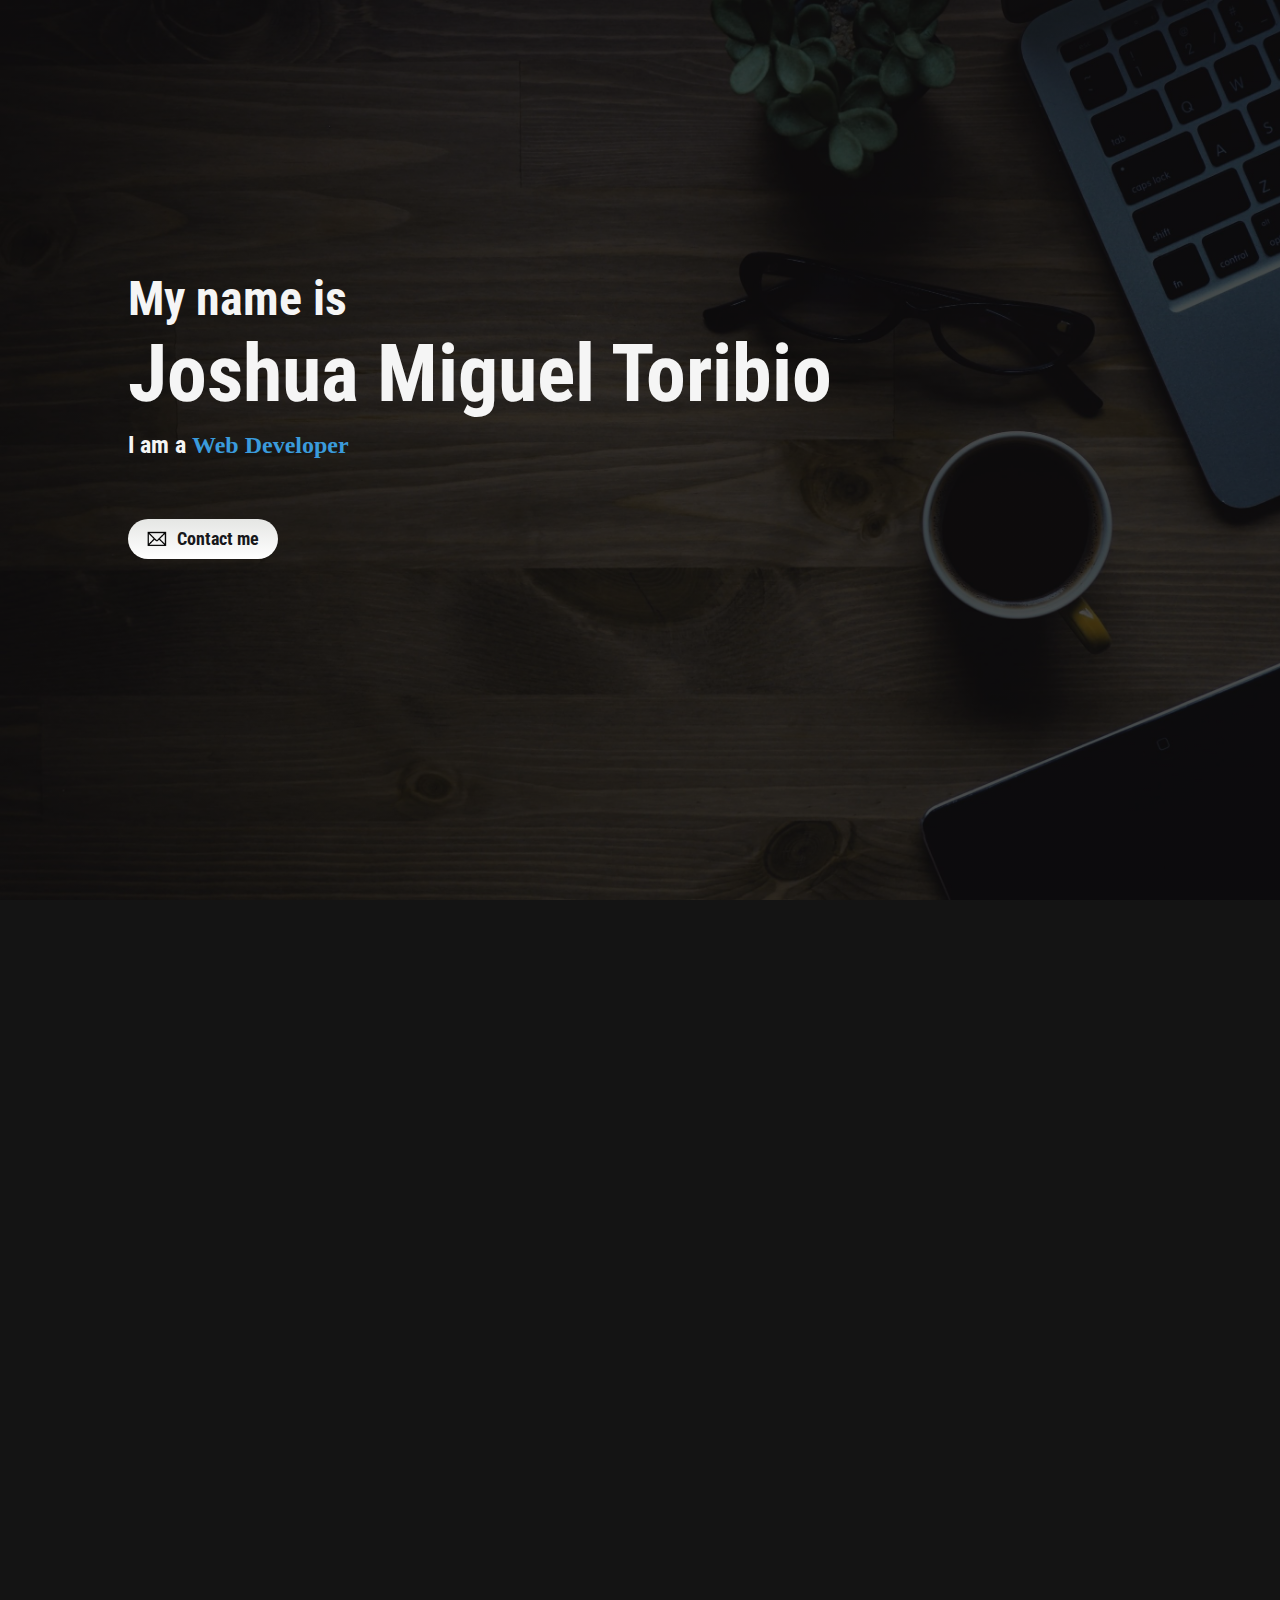
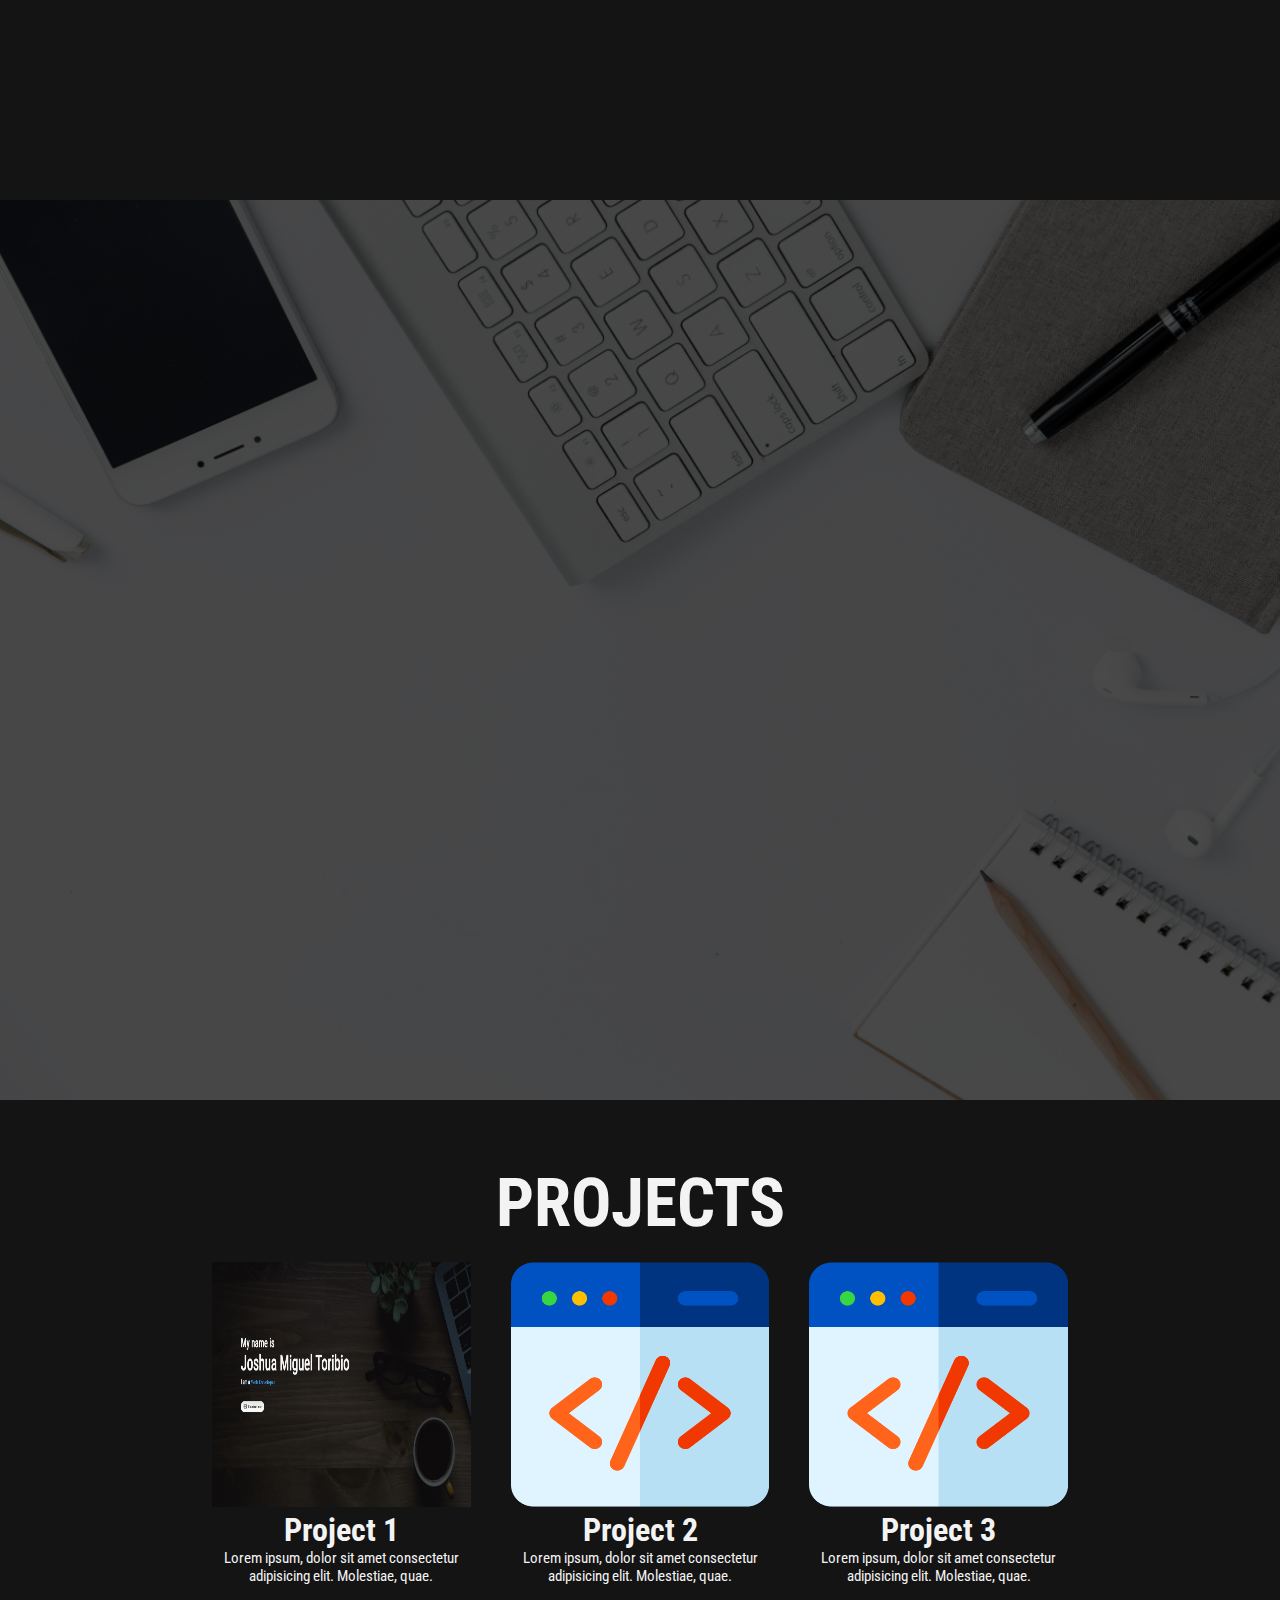
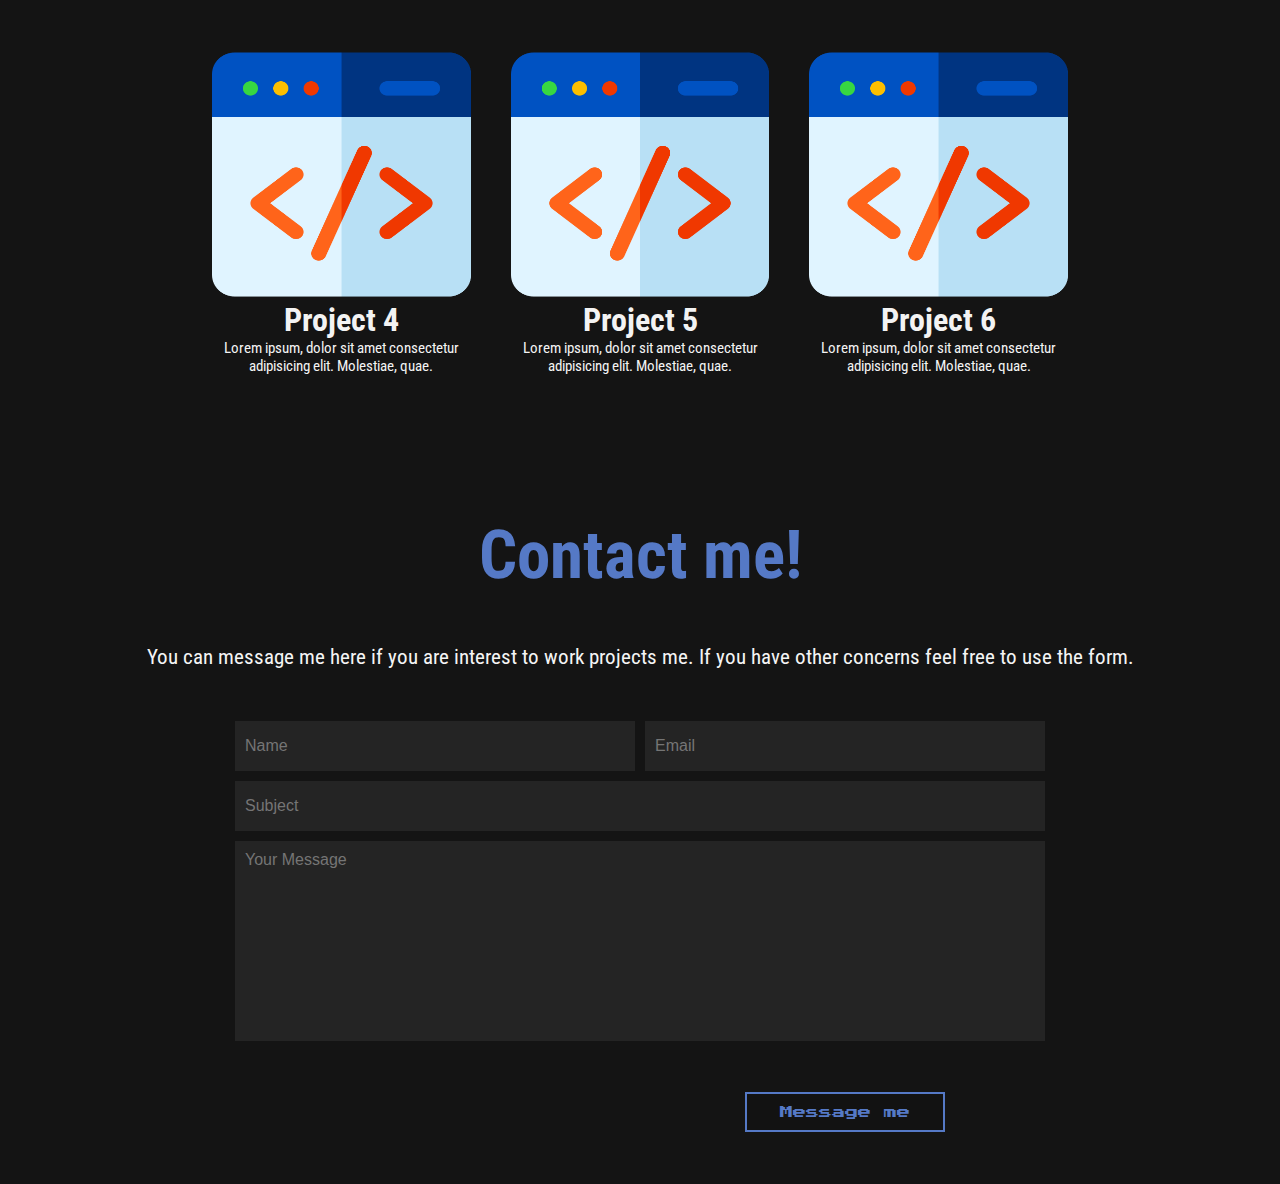
==== index.html @ 21dfd10d "Fix" ====
<!DOCTYPE html>
<html lang="en">
<head>
    <meta charset="UTF-8">
    <meta http-equiv="X-UA-Compatible" content="IE=edge">
    <meta name="viewport" content="width=device-width, initial-scale=1.0">
    <link rel="stylesheet" href="style.css">
    
</head>
<body>
    

    <div class="hero">
        <div id="name" class="name">
            <h2 id="name">My name is</h2>
            <h1>Joshua Miguel Toribio</h1>
            <p class="description"> I am a <span>Web Developer </span></p>
            <div onclick="move()" class="emailCon">
                <img class="emailLogo"src="/images/email-logo-png-1125.png" alt="email">
                <h3 onclick="">Contact me</h3>                
            </div>
        </div>
    
        
    </div>
    <div class="skills">
        <!--
            <div class="container">
                <div class="legend">
                    <div class="list">
                        <div class="Advance"></div>
                        <h1>Expert</h1>
                    </div>
                    <div class="list">
                        <div class="Intermediate"></div>
                        <h1>Intermediate</h1>
                    </div>
                    <div class="list">
                        <div class="Basic"></div>
                        <h1>Basic</h1>
                    </div>
                    <div class="list">
                        <div class="Entry"></div>
                        <h1>Entry</h1>
                    </div>
                </div>
        </div>
            --> 


                <h1 class="skill">Services & Technologies I use</h1>
                <div id="services" class="service">
                    <div class="service-hub">
                        <img class="services" src="/images/coding.png" alt="">
                        <h2>Web Development</h2>
                        <p>I am here to create design and construct functional websites for you</p>    
                    </div>
                    <div class="service-hub">
                        <img class="services" src="/images/coding (1).png" alt="">
                        <h2>Backend Development</h2>
                        <p>Lorem ipsum dolor sit amet, consectetur adipisicing elit. Ad, eius?
                        </p>
                    </div>
                    <div class="service-hub">
                        <img class="services" src="/images/web-development.png" alt="">
                        <h2>Frontend Development</h2>
                        <p>Lorem ipsum dolor sit amet, consectetur adipisicing elit. Ad, eius?
                        </p>
                    </div>
                    
                   
                    
                </div>
                    
                <div id="techs" class="techs">
                    <img id="img" class="html" src="/images/html-5.png" alt="">
                    <img id="img" class="css" src="/images/css-3.png" alt="">
                    <img id="img" class="js" src="/images/js.png" alt="">
                    <img id="img" class="node" src="/images/nodejs.png" alt="">
                    <img id="img" class="react" src="/images/react.png" alt="">
                    <img id="img" class="python" src="/images/python.png" alt="">
                    <img id="img" class="java" src="/images/java.png" alt="">
                </div>
        </div>
    </div>

   <!---- <div class="svg">
        <svg xmlns="http://www.w3.org/2000/svg" viewBox="0 0 1440 300">
            <path fill="#f3f3f3" fill-opacity="5" d="M0,64L80,64C160,64,320,64,480,74.7C640,85,800,107,960,117.3C1120,128,1280,128,1360,128L1440,128L1440,320L1360,320C1280,320,1120,320,960,320C800,320,640,320,480,320C320,320,160,320,80,320L0,320Z"></path>
        </svg> -->
    </div>
    
    <div class="about">
        <div class="container">
            <h1>About me</h1>
        <p>
            I'm a web developer with a passion for creating beautiful and functional websites. I'm currently working on my portfolio website. I'm looking for a job in the web development field.
            
                
        </p>
        <div class="sub-container">
            <img src="/images/273241157_686160079077895_9075650239046493357_n.jpg" alt="me">
            <div class="info">
                <h1>Web Developer / Programmer</h1>
            
                <ul class="list1">
                    <li>Birthday: November 13,2001</li>
                    <li>Phone: +639393251299</li>
                    <li>City: Lal-lo,Cagayan</li>
                    
                </ul>
                <ul class="list2">
                    <li>Age: 20</li>
                    <li>Degree: Computer Engineering(Ongoing)</li>
                    <li>Email: joshuamigueltoribio18@gmail.com</li>
                </ul>
            </div>
        </div>
    </div>
    </div>
<!--<div>
        <svg xmlns="http://www.w3.org/2000/svg" viewBox="0 0 1440 320"><path fill="#f3f3f3" fill-opacity="1" d="M0,128L120,138.7C240,149,480,171,720,165.3C960,160,1200,128,1320,112L1440,96L1440,0L1320,0C1200,0,960,0,720,0C480,0,240,0,120,0L0,0Z"></path></svg>
    </div> -->
    <div class="projects">
        <h1 class="proh1">PROJECTS</h1> 
        <div class="container">
            
            <div class="sub1">
                <div class="project">
                    <div class="pro1">
                        <div class="link">
                            <a href="#"><img src="/images/link.png" alt=""></a>
                            <img class="0" src="/images/open.png" alt="">
                        </div>
                        <img src="/images/Screenshot 2022-07-12 123803.png" alt="">
                        <h1>Project 1</h1>
                        <p>Lorem ipsum, dolor sit amet consectetur adipisicing elit. Molestiae, quae.</p>
                    </div>
                    
                </div>
                <div class="project">
                    <div class="pro1">
                        <div class="link">
                            <a href="#"><img src="/images/link.png" alt=""></a>
                            <img class="1" src="/images/open.png" alt="">
                        </div>
                        <img src="/images/web-development.png" alt="">
                        <h1>Project 2</h1>
                        <p>Lorem ipsum, dolor sit amet consectetur adipisicing elit. Molestiae, quae.</p>
                    </div>
                </div>
                <div class="project">
                    <div class="pro1">
                        <div class="link">
                            <a href="#"><img src="/images/link.png" alt=""></a>
                            <img class="2" src="/images/open.png" alt="">
                        </div>
                        <img src="/images/web-development.png" alt="">
                        <h1>Project 3</h1>
                        <p>Lorem ipsum, dolor sit amet consectetur adipisicing elit. Molestiae, quae.</p>
                    </div>

                </div>
            </div>
            <div class="sub2">
                <div class="project">
                    <div class="pro1">
                        <div class="link">
                            <a href="#"><img src="/images/link.png" alt=""></a>
                            <img class="3" src="/images/open.png" alt="">
                        </div>
                        <img src="/images/web-development.png" alt="">
                        <h1>Project 4</h1>
                        <p>Lorem ipsum, dolor sit amet consectetur adipisicing elit. Molestiae, quae.</p>
                    </div>
                </div>
                <div class="project">
                    <div class="pro1">
                        <div class="link">
                            <a href="#"><img src="/images/link.png" alt=""></a>
                            <img class="4" src="/images/open.png" alt="">
                        </div>
                        <img src="/images/web-development.png" alt="">
                        <h1>Project 5</h1>
                        <p>Lorem ipsum, dolor sit amet consectetur adipisicing elit. Molestiae, quae.</p>
                    </div>
                </div>
                <div class="project">
                    <div class="pro1">
                        <div class="link">
                            <a href="#"><img src="/images/link.png" alt=""></a>
                            <img class="5" src="/images/open.png" alt="">
                        </div>
                        <img src="/images/web-development.png" alt="">
                        <h1>Project 6</h1>
                        <p>Lorem ipsum, dolor sit amet consectetur adipisicing elit. Molestiae, quae.</p>
                    </div>
                </div>
            </div>
        </div> 
        
        
    </div> 
    <div id="contact" class="contact">
        
        <div class="contact-container">
            <h1>Contact me!</h1>
            <p>You can message me here if you are interest to work projects me. If you have other concerns feel free to use the form. </p>
            <form action="submit" class="form-container">
                <input type="text" placeholder="Name" id="name">
                <input type="email" placeholder="Email" id="email">
                <input type="text" placeholder="Subject" id="subject">
                <textarea type="text" placeholder="Your Message" id="message"></textarea>    
            </form>
            <button id="messageme">Message me</button>
            <img class="arrow" src="/images/up-arrow.png" alt="arrow">
        </div>
    </div> 
    <div class="overlay">
        <div class="content">
            <h1 class="titleoverlay">
                Test
            </h1>
            <p class="paraoverlay">
                Lorem ipsum dolor sit amet consectetur adipisicing elit. Aperiam totam nam dolores suscipit vero fuga nostrum quo. Iure qui earum perferendis voluptas distinctio nam numquam sed placeat sit laborum, laudantium omnis similique iusto quibusdam tempore maiores quasi neque fugiat. Magnam neque minima blanditiis aliquid dolores similique architecto laudantium facilis veniam!
            </p>
        </div>
        
    </div>
    <script src="script.js"></script>
    <script src="overlay.js"></script>

</body>
</html>
---- style.css ----
@import url('https://fonts.googleapis.com/css2?family=Libre+Baskerville&family=PT+Sans&family=Press+Start+2P&family=Raleway:ital,wght@1,900&family=Roboto+Condensed&family=Secular+One&display=swap');
* {
    padding: 0;
    margin: 0;
    box-sizing: border-box;
    font-family:'Poppins';
}
html {
    scroll-behavior: smooth;

}

body {
    background-color: #141414;
    transition: 1s ease;
    
}

.hero {
    color: whitesmoke;
    padding: 0 10%;
    width: 100%;
    height: 100vh;
    background: linear-gradient(rgba(0,0,0,0.7),rgba(0,0,0,0.7)), url(/images/279547.jpg);
    background-size: cover;
    animation: 2s name1;
}

.name {
    position: relative;
    top: 30%;
    animation: 5s name1;
    
}
.name h1 {
    font-size: 5rem;
    margin-bottom: 10px;
    font-weight: bold;
    font-family: 'Roboto Condensed', sans-serif;
    animation: none;
}
.name h2 {
    font-size: 3rem;
    font-family: 'Roboto Condensed', sans-serif;
}
.name p {
    font-weight: bold;
    margin-bottom: 60px;
    font-size: 1.5rem;
    font-family: 'Roboto Condensed', sans-serif;
}
span {
    color: linear-gradient(#3a9bdc,#5579c6);
    color: #3a9bdc;
   
}

.social{
    
    position: relative;
    top: 20%;
    right: 30%;
    width: 100px;
    height: 100px;
    background-color: #1c1c1c;
    border-radius: 1000px;
    cursor: pointer;
}
.social img {
    position: absolute;
    transform: translate(-50%,-50%);
    width: 100px;
    height: 100px;
}
.name h3 {
    border: none;
    font-family: 'Roboto Condensed', sans-serif;
    font-size: 1.1rem;
    background: none;
    color: #17181b;
    
}
.emailCon {
    border-radius: 20px;
    display: flex;
    justify-content: space-evenly;
    align-items: center;
    padding: 10px;
    width: 150px;
    background-image: linear-gradient(#E5E6E4, #FFFFFF);
    transition: all .5s ease;
    cursor: pointer;
    
}
.emailLogo {
    width: 20px;
    height: 20px;
}
.emailCon:hover{
    background-image: none;
    background-image: linear-gradient(#3a9bdc,#5579c6);
    color: #f5f5f5;
}
.emailCon:hover > h3{

    color: #f5f5f5;
}
/*.emailCon::after {
    content: "Copy";
    position: absolute;
    left: 28%;
    top: 78%;
    opacity: 0;
    transition: 500ms all;
}*/
.skills {
    padding: 0 10%;
    color: whitesmoke;
    width: 100%;
    height: 100vh;
    background-color: #141414;
    opacity: 1;
    transition: 500ms all;
    position: relative;
    overflow: hidden;
}



.skills .container {
    background-color: #17181b;
    width: 300px;
    height: 310px;
    box-shadow: 5px 5px 5px black;    
    font-family: 'Gill Sans', 'Gill Sans MT', Calibri, 'Trebuchet MS', sans-serif;
    display: flex;
    flex-direction: column;
    align-items: center;
    position: relative;
    opacity: 0;
    top: 5%;
    transition: 1.2s;

}
.legend {
    margin-top: 12px;
}
.list h1{
    font-family: Verdana, Geneva, Tahoma, sans-serif;
    margin-left: 20px;
    font-size: 1.5rem;
    margin: auto;
    margin-left: 10px;
}
.list {
    display: flex;
    flex-direction: row;
    margin-bottom: 40px;
}
/*
.list .Advance{
    
    width: 40px;
    height: 40px;
    border-radius: 50%;
    background-color: #86b049
}
.list .Intermediate{
    
    width: 40px;
    height: 40px;
    border-radius: 50%;
    background-color: #0583d2;
}
.list .Basic{
    
    width: 40px;
    height: 40px;
    border-radius: 50%;
    background-color: #ffc77d;
}
.list .Entry{
    
    width: 40px;
    height: 40px;
    border-radius: 50%;
    background-color: #999999;
}
*/
.service {
    margin-top: 5%;
    display: flex;
    justify-content: space-evenly;
    align-items: center;
}
.service-hub {
    display: flex;
    justify-content: space-between;
    align-items: center;
    flex-direction: column;
    margin: 0 3%;
    transform: scale(.5);
    transition: .5s all ease;
}
.service-hub p{
    text-align: center;
    font-family: 'Roboto Condensed', sans-serif;
    margin-bottom: 60px;
    font-size: 1.5rem;
}
.service-hub h2{
    text-align: center;
    font-family: 'Roboto Condensed', sans-serif;
    
}
.service img {
    margin-bottom: 20px;
    padding: 10px;
    width: 100px;
    height: 100px;
    border-radius: 10px;
    border: 3px#E5E6E4 solid;
    background-image: linear-gradient(#3a9bdc,#5579c6);
}
.skills .skill {
    margin-top: 5%;
    position: relative;
    opacity: 0;
    font-size: 4rem;
    font-family: 'Roboto Condensed', sans-serif;
    letter-spacing: .2cm;
    transition: 1s all ease;
}
.techs {
    margin-top: 5%;
    display: flex;
    align-items: center;
    justify-content: center;
    position: absolute;
    left: -50%;
    opacity: 0;
    transition: all 3s ease;

}
.techs img {
    width: 150px;
    height: 150px;
    padding: 10px;
    border: 3px solid whitesmoke;
    border-radius: 50%;
    margin: 20px;
    transform: rotate(0deg);
    transition: .5s ease all;
    transition: transform 2s ease ;
    background-color: #E5E6E4;
   
}

.techs img:hover {
    background-color: whitesmoke;
    border: 3px solid black;

}

/*.html {
    background-color: #0583d2;
}

.css {
    background-color: #ffc77d;
}
.js {
    background-color: #ffc77d;
}
.node {
    background-color: #999999;
}
.react {
    background-color: #999999;
}
.python {
    background-color: #ffc77d;
}
.java {
    background-color: #ffc77d;
}*/
.svg {
    width: 100%;
    transform: translateY(2%);
}

.about {
    position: relative;
    background: linear-gradient(rgba(0,0,0,0.7),rgba(0,0,0,0.7)), url(/images/pexels-pixabay-373076.jpg);
    background-size: cover;
    width: 100%;
    height: 100vh;
    color: black;
    display: flex;
    align-items: center;
    justify-content: center;
    padding: 0 10%;
}
.about img {
    width: 250px;
    height: 250px;
}
.about .container {
    color: white;
    position: absolute;
    display: flex;
    align-items: center;
    flex-direction: column;
    width: 1500px;
    height: 600px;
    font-size: 25px;
    padding: 30px;
    padding-top: 60px;
    opacity: 0;
    /*box-shadow:
        2.2px 2.3px 2.2px rgba(0, 0, 0, 0.053),
        5.2px 5.5px 5.3px rgba(0, 0, 0, 0.077),
        9.8px 10.4px 10px rgba(0, 0, 0, 0.095),
        17.4px 18.5px 17.9px rgba(0, 0, 0, 0.113),
        32.6px 34.7px 33.4px rgba(0, 0, 0, 0.137),
        78px 83px 80px rgba(0, 0, 0, 0.19);*/
    transition: 2s all ease-in-out;
}
.about .sub-container {
    width: 100%;
    margin-top: 30px;
    display: flex;
    align-items: center;
    justify-content: space-evenly;
}
.info {
    margin-left: 5%;
    display: grid;
    grid-template-columns: 300px 350px;
    row-gap: 25px;
    grid-template-areas: 
        "header header"
        "header1 header1"
        "content content1"
        ;
}
.about .container h1 {
    font-family: 'Roboto Condensed', sans-serif;
    color: #5579c6;
}
.about .container p {
    font-family: 'Roboto Condensed', sans-serif;
    font-size: 1.3rem;
    margin: 20px;
    text-align: center;
    font-weight: bold;
}
.info h1 {
    grid-area: header;
    font-size: 1.2em;
    color: #5579c6;
    font-family: 'Roboto Condensed', sans-serif;
}
.info p {
    grid-area: header1;
    font-family: 'Roboto Condensed', sans-serif;
    margin: 20px 0;
    
    font-weight: bold;
}

.info .list1 {
    
    grid-area: content;
    font-family: 'Roboto Condensed', sans-serif;

}
.info .list2 {
    grid-area: content1;    
    
}
.info .list1, .list2 li{
    list-style-type: none;
    font-size: 1.2rem;

    
}
.info .list1 li{
    font-weight: bold;
    margin: 30px 0;
    font-family: 'Roboto Condensed', sans-serif;
}
.info .list2 li{
    font-weight: bold;
    font-size: 1.2rem;
    margin: 30px 0;
    width:max-content;
    font-family: 'Roboto Condensed', sans-serif;
}


.projects {
    width: 100%;
    height: 100vh;
    display: flex;
    align-items: center;
    justify-content: space-evenly;
    flex-direction: column;
    color: #f3f3f3;
    padding-top: 5%;
    
}

.projects .container {

    display: flex;
    align-items: center;
    justify-content: space-evenly;
    flex-direction: column;
    width: 70%;
}
.projects .container .sub1, .sub2{
    width: 100%;
    display: flex;
    align-items: center;
    justify-content: space-evenly;
    flex-direction: row;
}

.projects .container img {
    width: 100%;
    height: 70%;
}
.projects .container .link img {
    width: 30px;
    height: 30px;
}
.link {
    width: 100%;
    position: absolute;
    z-index: 2;
    top: 0;
    left: 0;
    display: none;
    align-items: center;
    justify-content: space-evenly;
    background-color: rgba(255, 255, 255,.7);
    height: 70%;
    
}

.projects .link img {
    cursor: pointer;
}
.pro1:hover > .link{
    display: flex;
}

.projects .container .project {
    display: flex;
    align-items: center;
    flex-direction: column;
    margin: 20px 20px;
    /*border: 1px solid white;*/
    position: relative;
}


.projects h1, .projects p {
    font-family: 'Roboto Condensed', sans-serif;
    text-align: center;
}
.proh1 {
    font-size: 4.2rem;
}
.projects .link h1 {
    font-size: 2.1rem;
}
.project {
    width: 300px;
    height: 350px;
} 
.projects p {
    font-size: 15px;
}
.pro1 {
    position: absolute;
    width: 100%;
    height: 100%;
    transition: all .5s;
    border-radius: 25px;

}
.pro1:hover {
    transform: scale(1.1);
    background-image: linear-gradient(rgba(255,255,255,.1), rgba(255,255,255,.1));
    
}

.overlay {
    width: 100%;
    height: 100%;
    display: none;
    position: fixed;
    top: 0;
    left: 0;
    align-items: center;
    justify-content: center;
    background-image: linear-gradient(rgba(0,0,0,.8), rgba(0,0,0,.8));
    transition: all 1s ease;
    opacity: 0;
}
.overlay .content {
    
    padding: 30px;
    display: flex;
    align-items: center;
    flex-direction: column;
    width: 35%;
    height: 70%;
    background: #E5E6E4;
    font-size: large;
    border-radius: 30px;
    transform: scale(.01);
    transition: 1s all;
}
.overlay .content {
    text-align: justify;
    line-height: 25pt;
}
.overlay .content h1{
    font-family: 'Roboto Condensed', sans-serif;
    margin-bottom: 5%;
}
.overlay .content p{
    font-family: 'Roboto Condensed', sans-serif;
}
.contact {
    width: 100%;
    height: 80vh;
    position: relative;
}

.form-container {
    display: grid;
    grid-template-columns: 400px 400px;
    grid-template-rows: 50px 50px;
    column-gap: 10px;
    row-gap: 10px;
    grid-template-areas: 
        "name email"
        "subject subject"
        "message message"
        ;
}
.contact-container {
    display: flex;
    flex-direction: column;
    align-items: center;
    justify-content: space-evenly;
    height: 100%;
    color: #1c1c1c;
    color: #f5f5f5;
    font-family: 'Roboto Condensed', sans-serif;
    margin-top: 5%;
}
.contact h1, .contact p{
    font-family: 'Roboto Condensed', sans-serif;
}

.contact h1{
    font-size: 4.2rem;
    color: #5579c6;
    font-weight: bold;
}
.contact p{
    font-size: 1.3rem;
}

.contact #name {
    grid-area: name;
    border: none;
    outline:none;
    padding: 10px;
    color: #FFFFFF;
    background-color: #242424;
    font-family: Arial, Helvetica, sans-serif;
    font-size: 1rem;
}

#email {
    grid-area: email;
    border: none;
    outline:none;
    padding: 10px;
    color: #FFFFFF;
    background-color: #242424;
    font-family: Arial, Helvetica, sans-serif;
    font-size: 1rem;
}
#subject {
    grid-area: subject;
    border: none;
    outline:none;
    padding: 10px;
    color: #FFFFFF;
    background-color: #242424;
    font-family: Arial, Helvetica, sans-serif;
    font-size: 1rem;
}

#message {
    grid-area: message;
    resize: none;
    height: 200px;
    border: none;
    outline:none;
    padding: 10px;
    color: #FFFFFF;
    background-color: #242424;
    font-family: Arial, Helvetica, sans-serif;
    font-size: 1rem;
}
#messageme {
    color: white;
    width: 200px;
    height: 40px;
    font-family: Arial, Helvetica, sans-serif;
    color: #5579c6;
    border: 2px solid#5579c6;
    font-family: 'Press Start 2P', cursive;
    margin-left: 32%;
    cursor: pointer;
    transition: .5s ease;
    background: linear-gradient(rgba(0,0,0,.1), rgba(0,0,0,.1));
}

#messageme:hover {
    transform: scale(1.1);
}
.arrow {
    width: 50px;
    height: 50px;
    position: absolute;
    bottom: 5%;
    right: 5%;
    opacity: 0;
    transition: 2s all ease;
    cursor: pointer;
}
@keyframes Intro {
    from {
        left: -10%;
        opacity: 0;
    }
    to {
        left: 0;
        opacity: 1;
    }
}
@keyframes Intro2 {
    from {
        right: 0%;
        opacity: 0;
    }
    to {
        right: 10%;
        opacity: 1;
    }
}

@keyframes Intro3 {
    from {
        clip-path: polygon(47% 53%, 47% 53%, 47% 53%, 47% 52%, 46% 52%, 47% 52%);
    }
    to {
        clip-path: polygon(0 0, 45% 0, 100% 0, 100% 100%, 47% 100%, 0 100%);
    }
    
}

@keyframes rotate {
    0% {
        transform: rotate(90deg);
    }
    25% {
        transform: rotate(180deg);
    }
    50% {
        transform: rotate(270deg);
    }
    100% {
        transform: rotate(360deg);
    }
}

@keyframes name1 {
    from {
        opacity: 0.5;
        clip-path: polygon(0 0, 0 0, 0 100%, 0% 100%);
    }
    to {
        opacity: 1  ;
        clip-path: polygon(0 0, 100% 0, 100% 100%, 0 100%);
    }
}
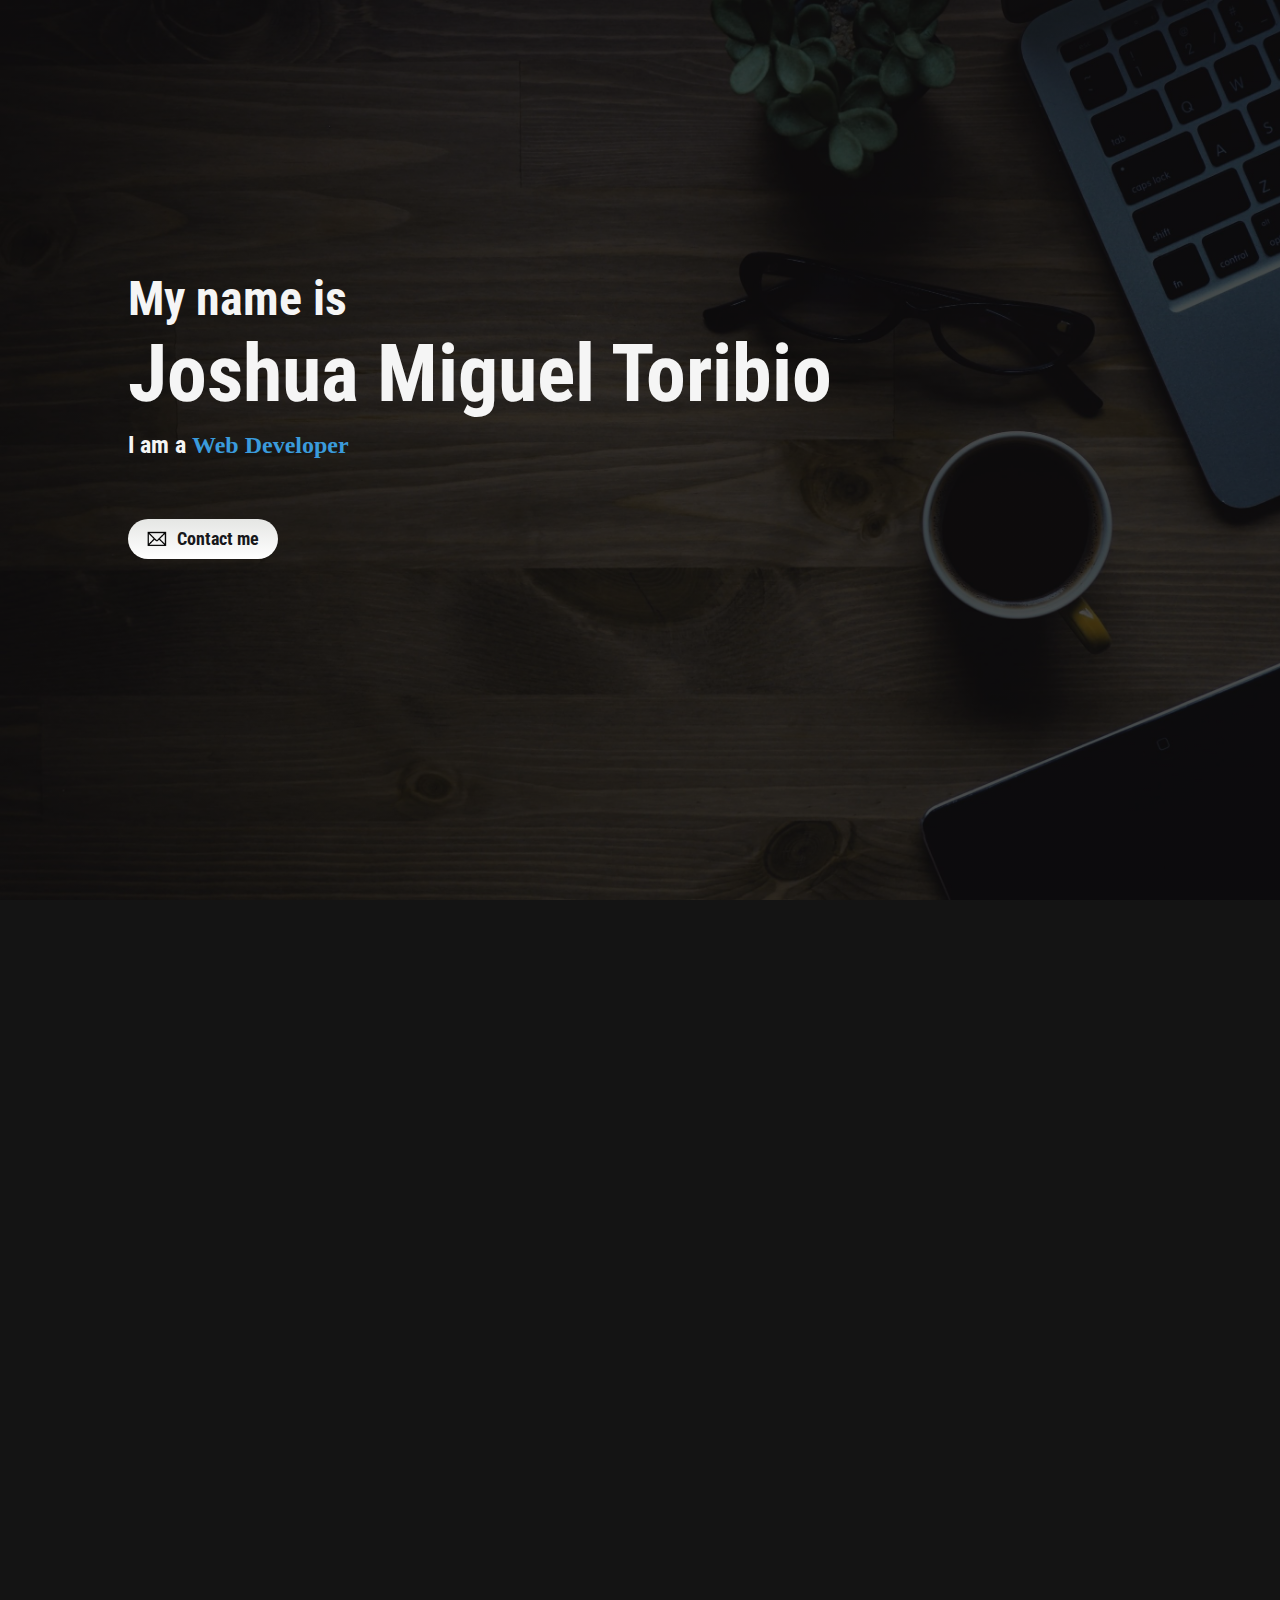
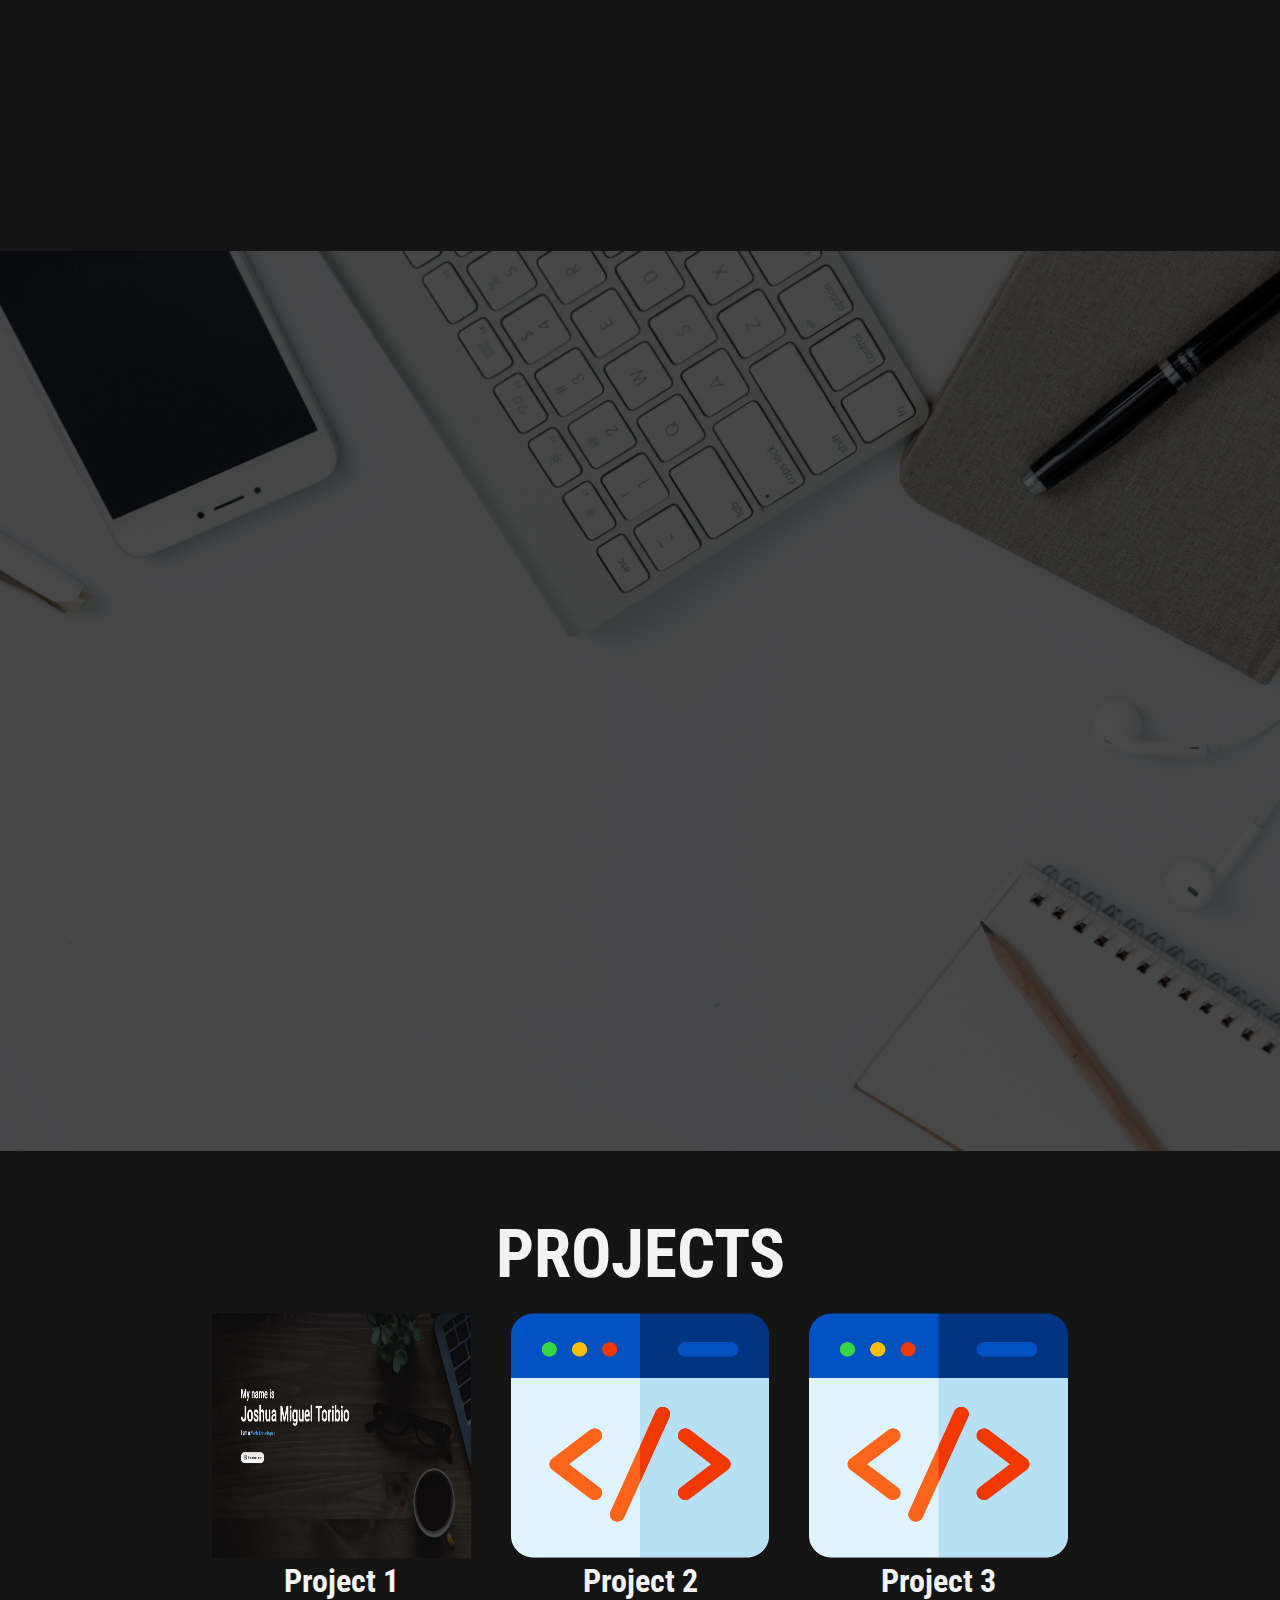
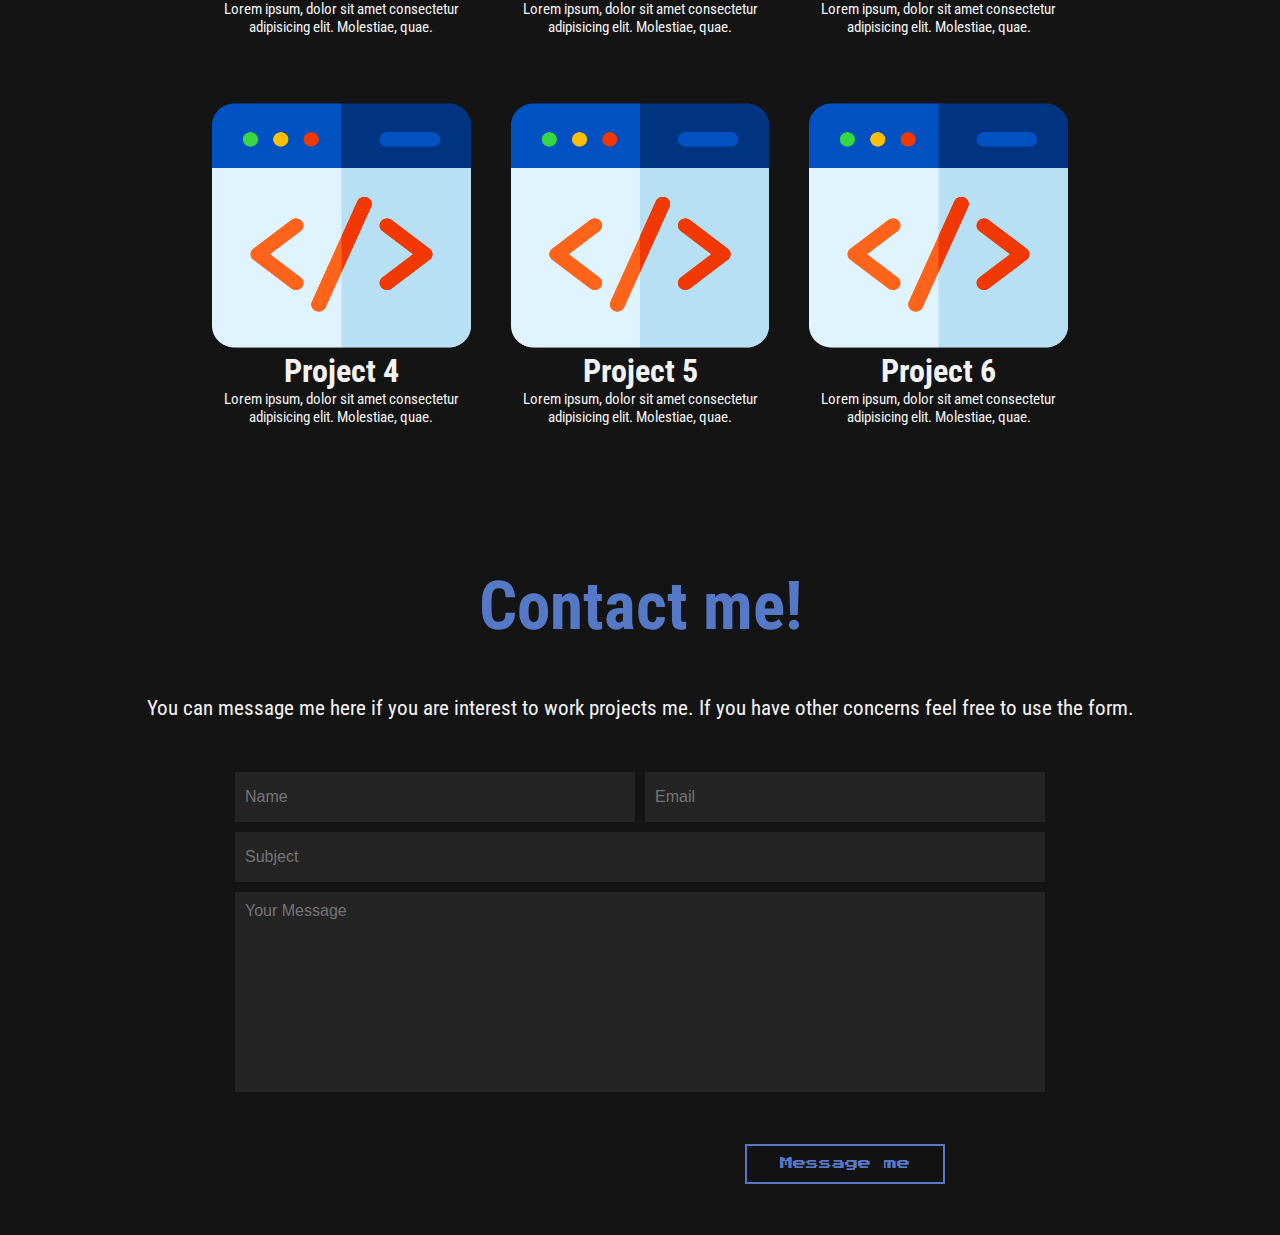
==== commit 70911ae2: "updated" ====
--- a/index.html
+++ b/index.html
@@ -5,6 +5,7 @@
     <meta http-equiv="X-UA-Compatible" content="IE=edge">
     <meta name="viewport" content="width=device-width, initial-scale=1.0">
     <link rel="stylesheet" href="style.css">
+    <link rel="stylesheet" href="responsiv.css">
     
 </head>
 <body>
@@ -24,30 +25,6 @@
         
     </div>
     <div class="skills">
-        <!--
-            <div class="container">
-                <div class="legend">
-                    <div class="list">
-                        <div class="Advance"></div>
-                        <h1>Expert</h1>
-                    </div>
-                    <div class="list">
-                        <div class="Intermediate"></div>
-                        <h1>Intermediate</h1>
-                    </div>
-                    <div class="list">
-                        <div class="Basic"></div>
-                        <h1>Basic</h1>
-                    </div>
-                    <div class="list">
-                        <div class="Entry"></div>
-                        <h1>Entry</h1>
-                    </div>
-                </div>
-        </div>
-            --> 
-
-
                 <h1 class="skill">Services & Technologies I use</h1>
                 <div id="services" class="service">
                     <div class="service-hub">
--- a/style.css
+++ b/style.css
@@ -7,6 +7,7 @@
 }
 html {
     scroll-behavior: smooth;
+    overflow-x: hidden;
 
 }
 
@@ -122,7 +123,7 @@
     opacity: 1;
     transition: 500ms all;
     position: relative;
-    overflow: hidden;
+    
 }
 
 
@@ -157,36 +158,7 @@
     flex-direction: row;
     margin-bottom: 40px;
 }
-/*
-.list .Advance{
-    
-    width: 40px;
-    height: 40px;
-    border-radius: 50%;
-    background-color: #86b049
-}
-.list .Intermediate{
-    
-    width: 40px;
-    height: 40px;
-    border-radius: 50%;
-    background-color: #0583d2;
-}
-.list .Basic{
-    
-    width: 40px;
-    height: 40px;
-    border-radius: 50%;
-    background-color: #ffc77d;
-}
-.list .Entry{
-    
-    width: 40px;
-    height: 40px;
-    border-radius: 50%;
-    background-color: #999999;
-}
-*/
+
 .service {
     margin-top: 5%;
     display: flex;
@@ -237,7 +209,7 @@
     align-items: center;
     justify-content: center;
     position: absolute;
-    left: -50%;
+
     opacity: 0;
     transition: all 3s ease;
 
@@ -253,7 +225,7 @@
     transition: .5s ease all;
     transition: transform 2s ease ;
     background-color: #E5E6E4;
-   
+    transition: 1s all ease;
 }
 
 .techs img:hover {
@@ -262,28 +234,6 @@
 
 }
 
-/*.html {
-    background-color: #0583d2;
-}
-
-.css {
-    background-color: #ffc77d;
-}
-.js {
-    background-color: #ffc77d;
-}
-.node {
-    background-color: #999999;
-}
-.react {
-    background-color: #999999;
-}
-.python {
-    background-color: #ffc77d;
-}
-.java {
-    background-color: #ffc77d;
-}*/
 .svg {
     width: 100%;
     transform: translateY(2%);
@@ -703,4 +653,7 @@
         opacity: 1  ;
         clip-path: polygon(0 0, 100% 0, 100% 100%, 0 100%);
     }
-}+}
+
+
+
--- a/responsiv.css
+++ b/responsiv.css
@@ -0,0 +1,54 @@
+@media screen and (max-width: 600px) {
+    .name h1 {
+        font-size: 2.5rem;
+    }
+    .name h2 {
+        font-size: 2.2rem;
+    }
+    .name p {
+        font-size: 1.3rem;
+    }
+
+    .emailCon {
+        border-radius: 10px;
+        width: 120px;        
+    }
+    .emailCon h3{
+       font-size: .9rem;
+    }
+    .skills .skill {
+        font-size: 1rem;
+        margin-left: -20%;
+        margin-top: 10%;
+    }
+    .service-hub {
+        margin-top: 10%;
+        transform: scale(.1);
+
+    }
+    .service-hub p{
+        font-size: 1.1rem;
+    }
+    .service-hub h2{
+        font-size: 1.5rem;
+        
+    }
+    .techs img {
+        width: 110px;
+        height: 110px;
+    }
+    .techs {
+        margin-top: 5%;
+        display: grid;
+        grid-template-columns: 115px 115px;
+        row-gap: 5px;
+        column-gap: 5px;
+        grid-template-rows: 115px 115px;
+        margin-left: 6%;
+        margin-top: 0;
+
+    
+    }
+
+
+}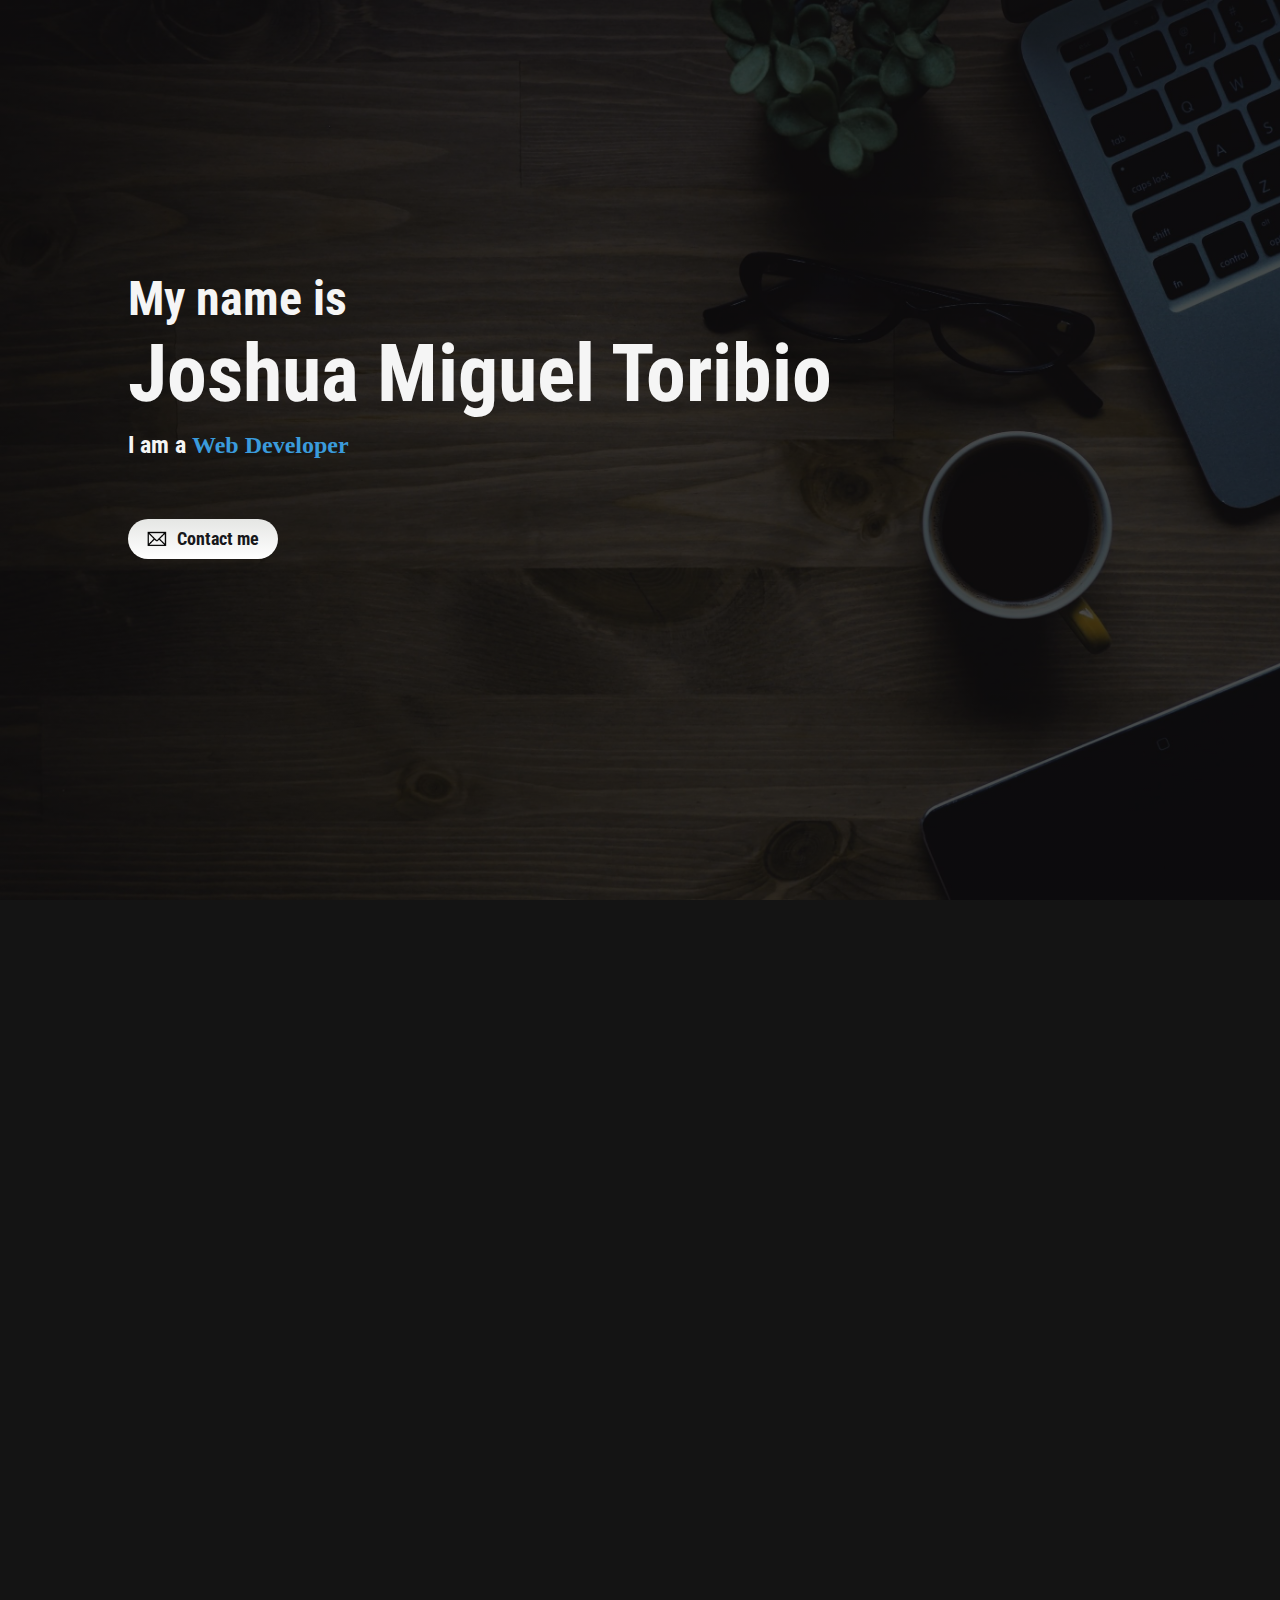
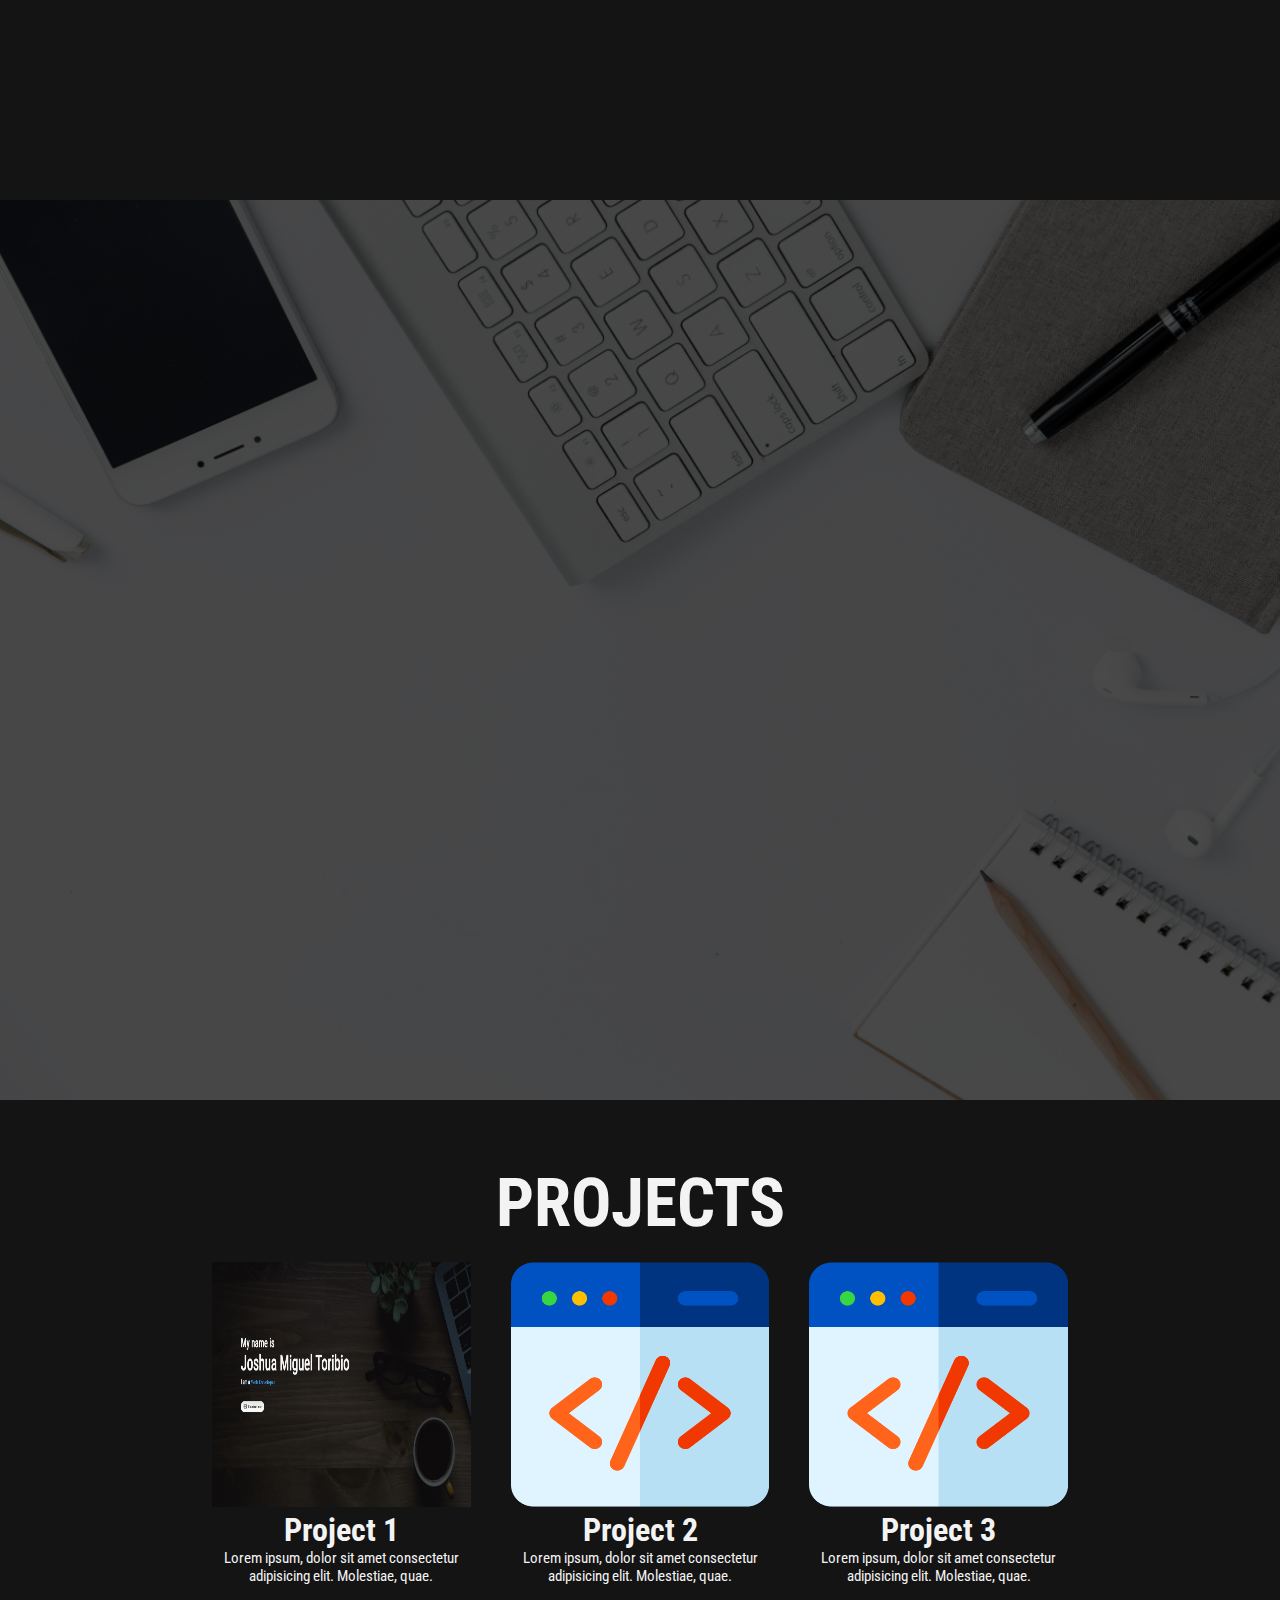
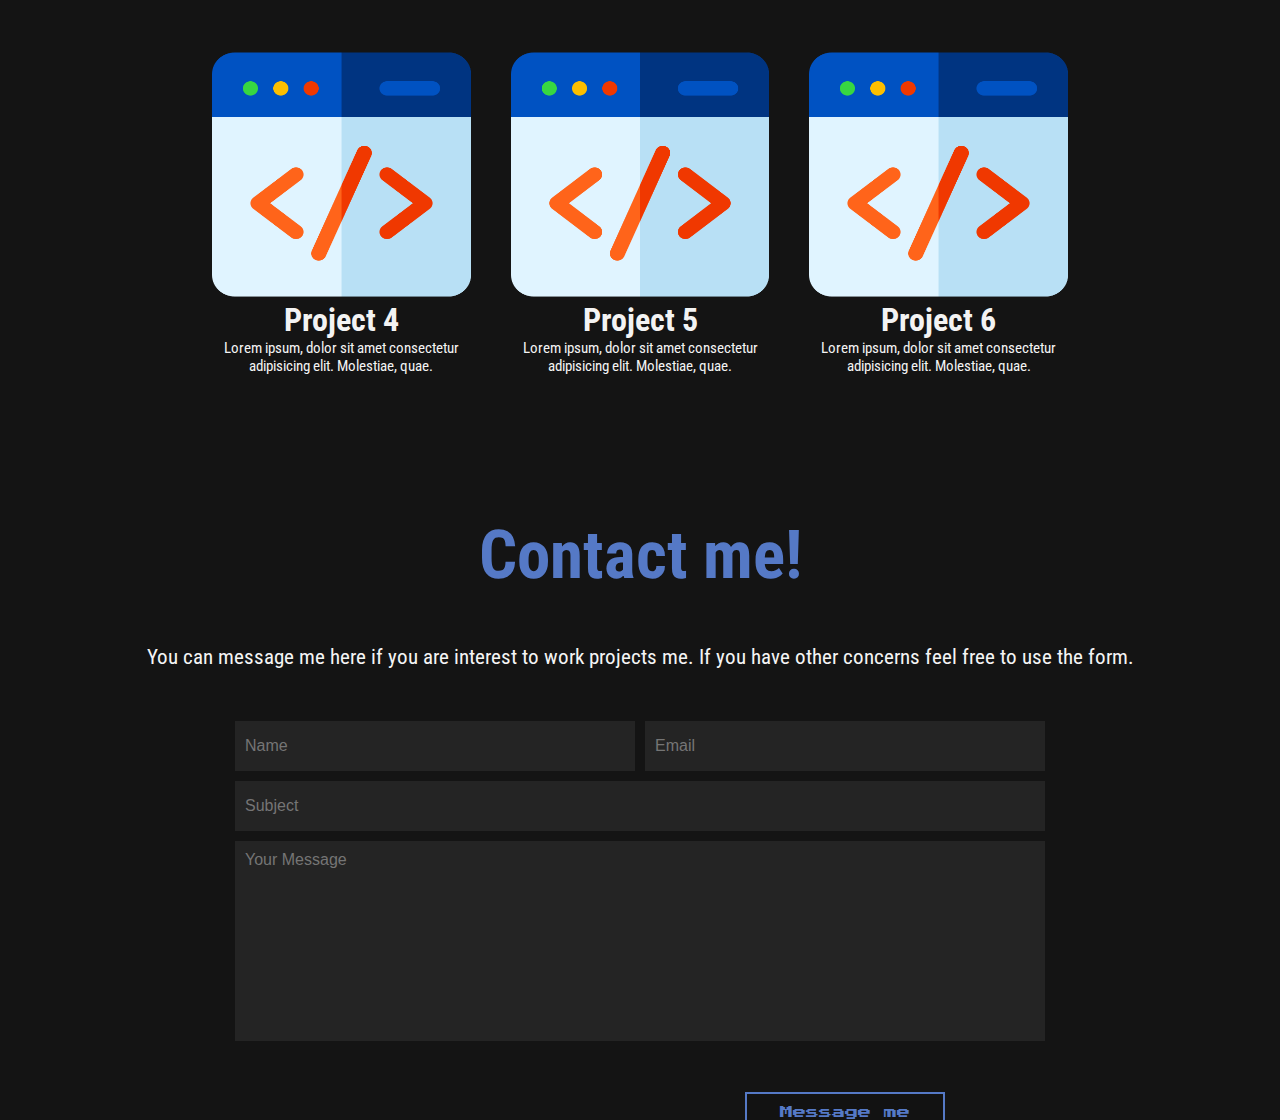
==== commit 8fbbe081: "Change dir of images" ====
--- a/index.html
+++ b/index.html
@@ -17,7 +17,7 @@
             <h1>Joshua Miguel Toribio</h1>
             <p class="description"> I am a <span>Web Developer </span></p>
             <div onclick="move()" class="emailCon">
-                <img class="emailLogo"src="/images/email-logo-png-1125.png" alt="email">
+                <img class="emailLogo"src="email-logo-png-1125.png" alt="email">
                 <h3 onclick="">Contact me</h3>                
             </div>
         </div>
@@ -28,18 +28,18 @@
                 <h1 class="skill">Services & Technologies I use</h1>
                 <div id="services" class="service">
                     <div class="service-hub">
-                        <img class="services" src="/images/coding.png" alt="">
+                        <img class="services" src="coding.png" alt="">
                         <h2>Web Development</h2>
                         <p>I am here to create design and construct functional websites for you</p>    
                     </div>
                     <div class="service-hub">
-                        <img class="services" src="/images/coding (1).png" alt="">
+                        <img class="services" src="coding (1).png" alt="">
                         <h2>Backend Development</h2>
                         <p>Lorem ipsum dolor sit amet, consectetur adipisicing elit. Ad, eius?
                         </p>
                     </div>
                     <div class="service-hub">
-                        <img class="services" src="/images/web-development.png" alt="">
+                        <img class="services" src="web-development.png" alt="">
                         <h2>Frontend Development</h2>
                         <p>Lorem ipsum dolor sit amet, consectetur adipisicing elit. Ad, eius?
                         </p>
@@ -50,13 +50,13 @@
                 </div>
                     
                 <div id="techs" class="techs">
-                    <img id="img" class="html" src="/images/html-5.png" alt="">
-                    <img id="img" class="css" src="/images/css-3.png" alt="">
-                    <img id="img" class="js" src="/images/js.png" alt="">
-                    <img id="img" class="node" src="/images/nodejs.png" alt="">
-                    <img id="img" class="react" src="/images/react.png" alt="">
-                    <img id="img" class="python" src="/images/python.png" alt="">
-                    <img id="img" class="java" src="/images/java.png" alt="">
+                    <img id="img" class="html" src="html-5.png" alt="">
+                    <img id="img" class="css" src="css-3.png" alt="">
+                    <img id="img" class="js" src="js.png" alt="">
+                    <img id="img" class="node" src="nodejs.png" alt="">
+                    <img id="img" class="react" src="react.png" alt="">
+                    <img id="img" class="python" src="python.png" alt="">
+                    <img id="img" class="java" src="java.png" alt="">
                 </div>
         </div>
     </div>
@@ -76,7 +76,7 @@
                 
         </p>
         <div class="sub-container">
-            <img src="/images/273241157_686160079077895_9075650239046493357_n.jpg" alt="me">
+            <img src="273241157_686160079077895_9075650239046493357_n.jpg" alt="me">
             <div class="info">
                 <h1>Web Developer / Programmer</h1>
             
@@ -106,10 +106,10 @@
                 <div class="project">
                     <div class="pro1">
                         <div class="link">
-                            <a href="#"><img src="/images/link.png" alt=""></a>
-                            <img class="0" src="/images/open.png" alt="">
-                        </div>
-                        <img src="/images/Screenshot 2022-07-12 123803.png" alt="">
+                            <a href="#"><img src="link.png" alt=""></a>
+                            <img class="0" src="open.png" alt="">
+                        </div>
+                        <img src="Screenshot 2022-07-12 123803.png" alt="">
                         <h1>Project 1</h1>
                         <p>Lorem ipsum, dolor sit amet consectetur adipisicing elit. Molestiae, quae.</p>
                     </div>
@@ -118,10 +118,10 @@
                 <div class="project">
                     <div class="pro1">
                         <div class="link">
-                            <a href="#"><img src="/images/link.png" alt=""></a>
-                            <img class="1" src="/images/open.png" alt="">
-                        </div>
-                        <img src="/images/web-development.png" alt="">
+                            <a href="#"><img src="link.png" alt=""></a>
+                            <img class="1" src="open.png" alt="">
+                        </div>
+                        <img src="web-development.png" alt="">
                         <h1>Project 2</h1>
                         <p>Lorem ipsum, dolor sit amet consectetur adipisicing elit. Molestiae, quae.</p>
                     </div>
@@ -129,10 +129,10 @@
                 <div class="project">
                     <div class="pro1">
                         <div class="link">
-                            <a href="#"><img src="/images/link.png" alt=""></a>
-                            <img class="2" src="/images/open.png" alt="">
-                        </div>
-                        <img src="/images/web-development.png" alt="">
+                            <a href="#"><img src="link.png" alt=""></a>
+                            <img class="2" src="open.png" alt="">
+                        </div>
+                        <img src="web-development.png" alt="">
                         <h1>Project 3</h1>
                         <p>Lorem ipsum, dolor sit amet consectetur adipisicing elit. Molestiae, quae.</p>
                     </div>
@@ -143,10 +143,10 @@
                 <div class="project">
                     <div class="pro1">
                         <div class="link">
-                            <a href="#"><img src="/images/link.png" alt=""></a>
-                            <img class="3" src="/images/open.png" alt="">
-                        </div>
-                        <img src="/images/web-development.png" alt="">
+                            <a href="#"><img src="link.png" alt=""></a>
+                            <img class="3" src="open.png" alt="">
+                        </div>
+                        <img src="web-development.png" alt="">
                         <h1>Project 4</h1>
                         <p>Lorem ipsum, dolor sit amet consectetur adipisicing elit. Molestiae, quae.</p>
                     </div>
@@ -154,10 +154,10 @@
                 <div class="project">
                     <div class="pro1">
                         <div class="link">
-                            <a href="#"><img src="/images/link.png" alt=""></a>
-                            <img class="4" src="/images/open.png" alt="">
-                        </div>
-                        <img src="/images/web-development.png" alt="">
+                            <a href="#"><img src="link.png" alt=""></a>
+                            <img class="4" src="open.png" alt="">
+                        </div>
+                        <img src="web-development.png" alt="">
                         <h1>Project 5</h1>
                         <p>Lorem ipsum, dolor sit amet consectetur adipisicing elit. Molestiae, quae.</p>
                     </div>
@@ -165,10 +165,10 @@
                 <div class="project">
                     <div class="pro1">
                         <div class="link">
-                            <a href="#"><img src="/images/link.png" alt=""></a>
-                            <img class="5" src="/images/open.png" alt="">
-                        </div>
-                        <img src="/images/web-development.png" alt="">
+                            <a href="#"><img src="link.png" alt=""></a>
+                            <img class="5" src="open.png" alt="">
+                        </div>
+                        <img src="web-development.png" alt="">
                         <h1>Project 6</h1>
                         <p>Lorem ipsum, dolor sit amet consectetur adipisicing elit. Molestiae, quae.</p>
                     </div>
@@ -190,7 +190,7 @@
                 <textarea type="text" placeholder="Your Message" id="message"></textarea>    
             </form>
             <button id="messageme">Message me</button>
-            <img class="arrow" src="/images/up-arrow.png" alt="arrow">
+            <img class="arrow" src="up-arrow.png" alt="arrow">
         </div>
     </div> 
     <div class="overlay">
--- a/style.css
+++ b/style.css
@@ -1,13 +1,15 @@
 @import url('https://fonts.googleapis.com/css2?family=Libre+Baskerville&family=PT+Sans&family=Press+Start+2P&family=Raleway:ital,wght@1,900&family=Roboto+Condensed&family=Secular+One&display=swap');
+
 * {
     padding: 0;
     margin: 0;
     box-sizing: border-box;
     font-family:'Poppins';
+    
 }
 html {
     scroll-behavior: smooth;
-    overflow-x: hidden;
+
 
 }
 
@@ -22,7 +24,7 @@
     padding: 0 10%;
     width: 100%;
     height: 100vh;
-    background: linear-gradient(rgba(0,0,0,0.7),rgba(0,0,0,0.7)), url(/images/279547.jpg);
+    background: linear-gradient(rgba(0,0,0,0.7),rgba(0,0,0,0.7)), url(279547.jpg);
     background-size: cover;
     animation: 2s name1;
 }
@@ -32,6 +34,7 @@
     top: 30%;
     animation: 5s name1;
     
+    
 }
 .name h1 {
     font-size: 5rem;
@@ -39,12 +42,15 @@
     font-weight: bold;
     font-family: 'Roboto Condensed', sans-serif;
     animation: none;
+    transition: 1s ease all;
 }
 .name h2 {
     font-size: 3rem;
+    transition: 1s ease all;
     font-family: 'Roboto Condensed', sans-serif;
 }
 .name p {
+    transition: 1s ease all;
     font-weight: bold;
     margin-bottom: 60px;
     font-size: 1.5rem;
@@ -56,17 +62,6 @@
    
 }
 
-.social{
-    
-    position: relative;
-    top: 20%;
-    right: 30%;
-    width: 100px;
-    height: 100px;
-    background-color: #1c1c1c;
-    border-radius: 1000px;
-    cursor: pointer;
-}
 .social img {
     position: absolute;
     transform: translate(-50%,-50%);
@@ -123,6 +118,7 @@
     opacity: 1;
     transition: 500ms all;
     position: relative;
+    overflow: hidden;
     
 }
 
@@ -209,10 +205,9 @@
     align-items: center;
     justify-content: center;
     position: absolute;
-
     opacity: 0;
     transition: all 3s ease;
-
+    left: 15%;
 }
 .techs img {
     width: 150px;
@@ -241,7 +236,7 @@
 
 .about {
     position: relative;
-    background: linear-gradient(rgba(0,0,0,0.7),rgba(0,0,0,0.7)), url(/images/pexels-pixabay-373076.jpg);
+    background: linear-gradient(rgba(0,0,0,0.7),rgba(0,0,0,0.7)), url(pexels-pixabay-373076.jpg);
     background-size: cover;
     width: 100%;
     height: 100vh;
@@ -250,6 +245,7 @@
     align-items: center;
     justify-content: center;
     padding: 0 10%;
+    overflow: hidden;
 }
 .about img {
     width: 250px;
@@ -358,6 +354,7 @@
     flex-direction: column;
     color: #f3f3f3;
     padding-top: 5%;
+    overflow: hidden;
     
 }
 
@@ -489,6 +486,7 @@
     width: 100%;
     height: 80vh;
     position: relative;
+    overflow: hidden;
 }
 
 .form-container {
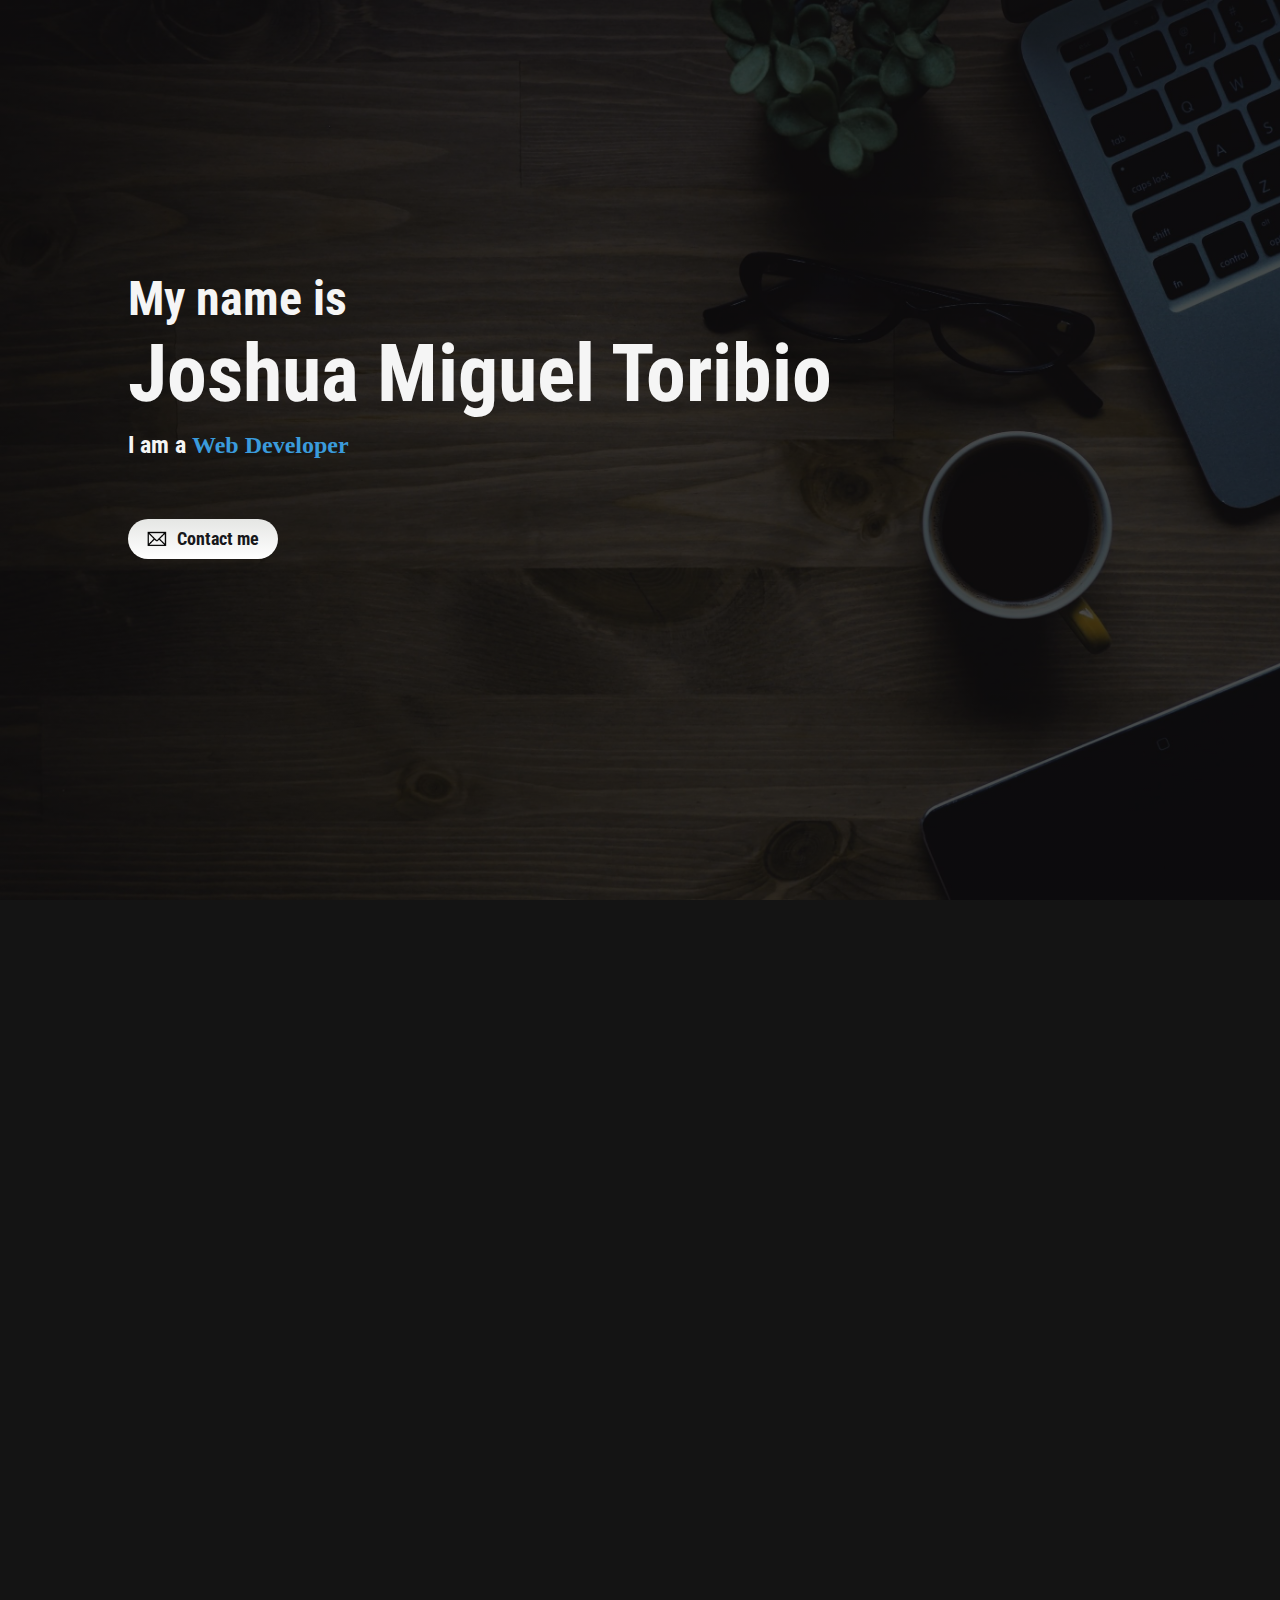
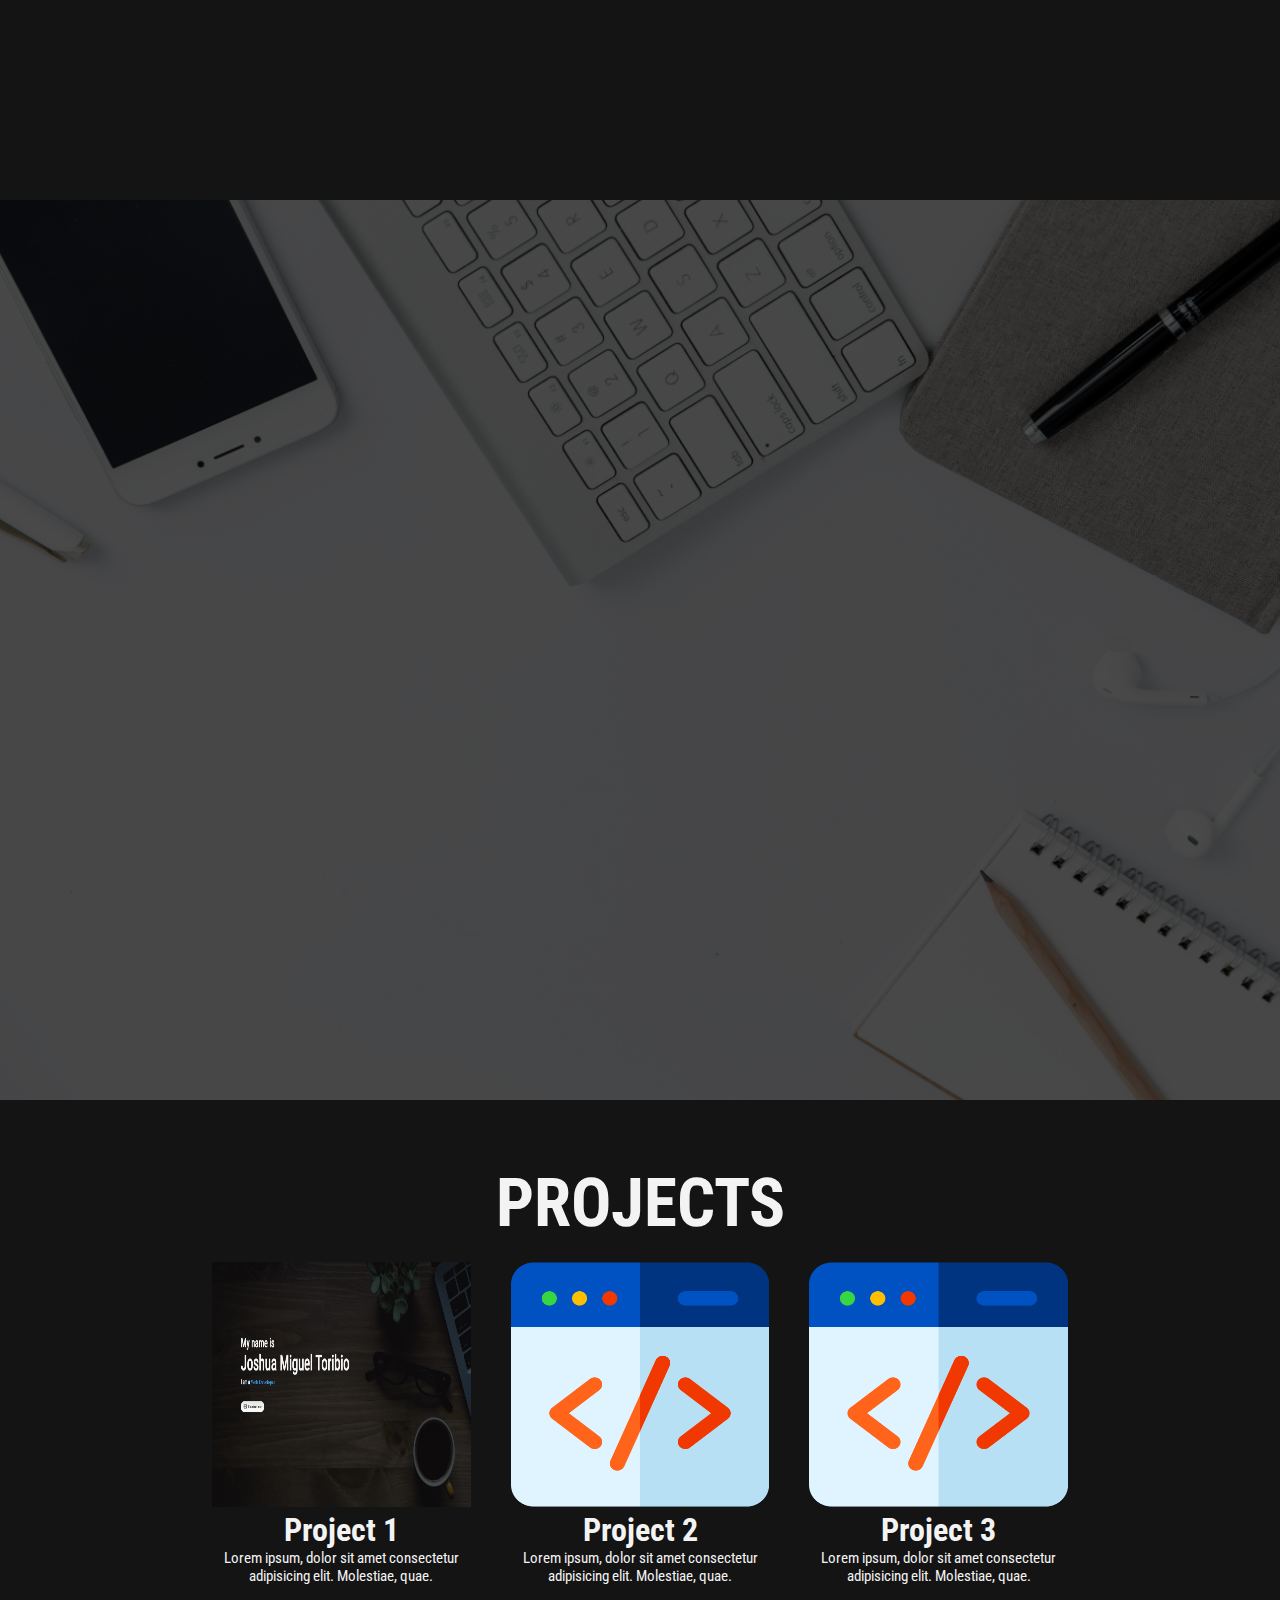
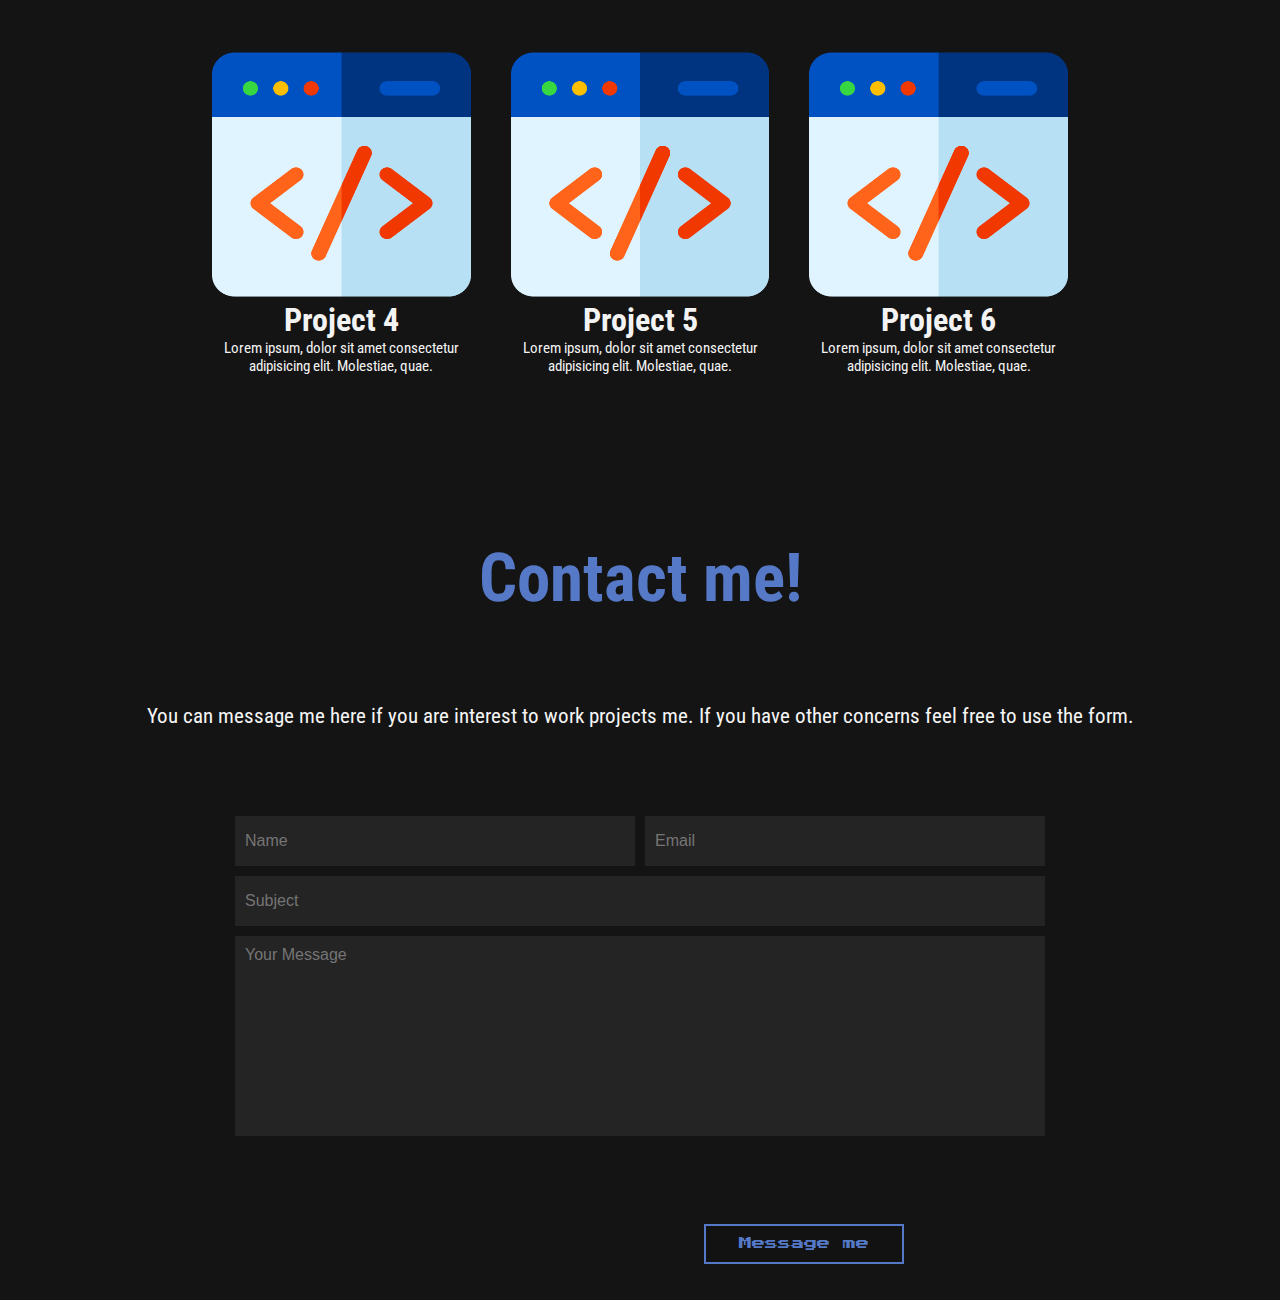
==== commit 75fb838a: "Responsive web" ====
--- a/index.html
+++ b/index.html
@@ -61,10 +61,6 @@
         </div>
     </div>
 
-   <!---- <div class="svg">
-        <svg xmlns="http://www.w3.org/2000/svg" viewBox="0 0 1440 300">
-            <path fill="#f3f3f3" fill-opacity="5" d="M0,64L80,64C160,64,320,64,480,74.7C640,85,800,107,960,117.3C1120,128,1280,128,1360,128L1440,128L1440,320L1360,320C1280,320,1120,320,960,320C800,320,640,320,480,320C320,320,160,320,80,320L0,320Z"></path>
-        </svg> -->
     </div>
     
     <div class="about">
@@ -95,9 +91,6 @@
         </div>
     </div>
     </div>
-<!--<div>
-        <svg xmlns="http://www.w3.org/2000/svg" viewBox="0 0 1440 320"><path fill="#f3f3f3" fill-opacity="1" d="M0,128L120,138.7C240,149,480,171,720,165.3C960,160,1200,128,1320,112L1440,96L1440,0L1320,0C1200,0,960,0,720,0C480,0,240,0,120,0L0,0Z"></path></svg>
-    </div> -->
     <div class="projects">
         <h1 class="proh1">PROJECTS</h1> 
         <div class="container">
--- a/style.css
+++ b/style.css
@@ -101,14 +101,7 @@
 
     color: #f5f5f5;
 }
-/*.emailCon::after {
-    content: "Copy";
-    position: absolute;
-    left: 28%;
-    top: 78%;
-    opacity: 0;
-    transition: 500ms all;
-}*/
+
 .skills {
     padding: 0 10%;
     color: whitesmoke;
@@ -142,18 +135,8 @@
 .legend {
     margin-top: 12px;
 }
-.list h1{
-    font-family: Verdana, Geneva, Tahoma, sans-serif;
-    margin-left: 20px;
-    font-size: 1.5rem;
-    margin: auto;
-    margin-left: 10px;
-}
-.list {
-    display: flex;
-    flex-direction: row;
-    margin-bottom: 40px;
-}
+
+
 
 .service {
     margin-top: 5%;
@@ -191,13 +174,17 @@
     background-image: linear-gradient(#3a9bdc,#5579c6);
 }
 .skills .skill {
-    margin-top: 5%;
     position: relative;
+    top: 3%;
     opacity: 0;
     font-size: 4rem;
     font-family: 'Roboto Condensed', sans-serif;
     letter-spacing: .2cm;
     transition: 1s all ease;
+    left: 30%;
+    
+    transform: translateX(-30%);
+    text-align: center;
 }
 .techs {
     margin-top: 5%;
@@ -206,8 +193,9 @@
     justify-content: center;
     position: absolute;
     opacity: 0;
-    transition: all 3s ease;
-    left: 15%;
+    transition: all 1s ease;
+    left: 50%;
+    transform: translateX(-50%);
 }
 .techs img {
     width: 150px;
@@ -257,20 +245,13 @@
     display: flex;
     align-items: center;
     flex-direction: column;
-    width: 1500px;
     height: 600px;
     font-size: 25px;
     padding: 30px;
     padding-top: 60px;
     opacity: 0;
-    /*box-shadow:
-        2.2px 2.3px 2.2px rgba(0, 0, 0, 0.053),
-        5.2px 5.5px 5.3px rgba(0, 0, 0, 0.077),
-        9.8px 10.4px 10px rgba(0, 0, 0, 0.095),
-        17.4px 18.5px 17.9px rgba(0, 0, 0, 0.113),
-        32.6px 34.7px 33.4px rgba(0, 0, 0, 0.137),
-        78px 83px 80px rgba(0, 0, 0, 0.19);*/
     transition: 2s all ease-in-out;
+    width: 100%;
 }
 .about .sub-container {
     width: 100%;
@@ -278,8 +259,10 @@
     display: flex;
     align-items: center;
     justify-content: space-evenly;
+    transition: all 1s ease;
 }
 .info {
+    max-width:fit-content;
     margin-left: 5%;
     display: grid;
     grid-template-columns: 300px 350px;
@@ -306,6 +289,7 @@
     font-size: 1.2em;
     color: #5579c6;
     font-family: 'Roboto Condensed', sans-serif;
+    text-align: center;
 }
 .info p {
     grid-area: header1;
@@ -340,7 +324,6 @@
     font-weight: bold;
     font-size: 1.2rem;
     margin: 30px 0;
-    width:max-content;
     font-family: 'Roboto Condensed', sans-serif;
 }
 
@@ -355,6 +338,7 @@
     color: #f3f3f3;
     padding-top: 5%;
     overflow: hidden;
+   
     
 }
 
@@ -372,11 +356,13 @@
     align-items: center;
     justify-content: space-evenly;
     flex-direction: row;
+    transition: all 1s ease-in-out;
 }
 
 .projects .container img {
     width: 100%;
     height: 70%;
+    transition: all 1s ease-in-out;
 }
 .projects .container .link img {
     width: 30px;
@@ -458,7 +444,6 @@
     opacity: 0;
 }
 .overlay .content {
-    
     padding: 30px;
     display: flex;
     align-items: center;
@@ -483,8 +468,9 @@
     font-family: 'Roboto Condensed', sans-serif;
 }
 .contact {
-    width: 100%;
-    height: 80vh;
+    padding: 0 10%;
+    width: 100%;
+    height: 100vh;
     position: relative;
     overflow: hidden;
 }
@@ -520,6 +506,7 @@
     font-size: 4.2rem;
     color: #5579c6;
     font-weight: bold;
+    transition: all 1s ease;
 }
 .contact p{
     font-size: 1.3rem;
@@ -595,6 +582,7 @@
     opacity: 0;
     transition: 2s all ease;
     cursor: pointer;
+    transition: all 1s ease;
 }
 @keyframes Intro {
     from {
--- a/responsiv.css
+++ b/responsiv.css
@@ -1,4 +1,87 @@
-@media screen and (max-width: 600px) {
+@media screen and (max-width: 1300px) {
+
+
+
+    .skills .skill {
+        font-size: 2.5rem;
+    }
+    .service-hub {
+
+        margin-top: 10%;
+        transform: scale(.1);
+
+    }
+    .service-hub p{
+        font-size: 1.1rem;
+    }
+    .service-hub h2{
+        font-size: 1.5rem;
+        
+    }
+    .techs img {
+        width: 100px;
+        height: 100px;
+    }
+
+}
+@media screen and (max-width: 955px) {
+    .about .sub-container {
+        margin-top: 10px;
+        display: flex;
+        flex-direction: column;
+        align-items: center;
+        justify-content: space-evenly;
+    }
+    .about img {
+        width: 150px;
+        height: 150px;
+    }
+    .about .container p {
+
+        margin: 0px;
+
+    }
+    .info .list1, .list2 li{
+
+        font-size: 1rem;
+    }
+    .info {
+        width: max-content;
+        position: relative;
+
+        display: grid;
+        grid-template-columns: 200px 200px;
+        row-gap: 15px;
+        grid-template-areas: 
+            "header header"
+            "header1 header1"
+            "content content1"
+            ;
+    }
+    .info .list1, .info .list2 {
+        width: max-content;
+    }
+    .projects {
+        transition: all 1s ease-in-out;
+        height: max-content;
+
+        
+    }
+    .projects .container .sub1, .sub2{
+        display: flex;
+        align-items: center;
+        justify-content: space-evenly;
+        flex-direction: column;
+        transition: all 1s ease-in-out;
+    }
+    .form-container {
+
+        grid-template-columns: 230px 230px;
+
+    }
+}
+
+@media screen and (max-width: 500px) {
     .name h1 {
         font-size: 2.5rem;
     }
@@ -18,10 +101,9 @@
     }
     .skills .skill {
         font-size: 1rem;
-        margin-left: -20%;
-        margin-top: 10%;
     }
     .service-hub {
+
         margin-top: 10%;
         transform: scale(.1);
 
@@ -34,21 +116,33 @@
         
     }
     .techs img {
-        width: 110px;
-        height: 110px;
+        width: 75px;
+        height: 75px;
     }
     .techs {
-        margin-top: 5%;
+        margin-top: -20%;
         display: grid;
         grid-template-columns: 115px 115px;
         row-gap: 5px;
         column-gap: 5px;
         grid-template-rows: 115px 115px;
-        margin-left: 6%;
         margin-top: 0;
+    }
+    .form-container {
 
-    
+        grid-template-columns: 150px 150px;
+        grid-template-rows: 25px 25px;
     }
+    .arrow {
+
+        bottom: 5%;
+        left: 5%;
+
+    }
+    .contact h1{
+        font-size: 3.3rem;
+    }
+}
 
 
-}+
